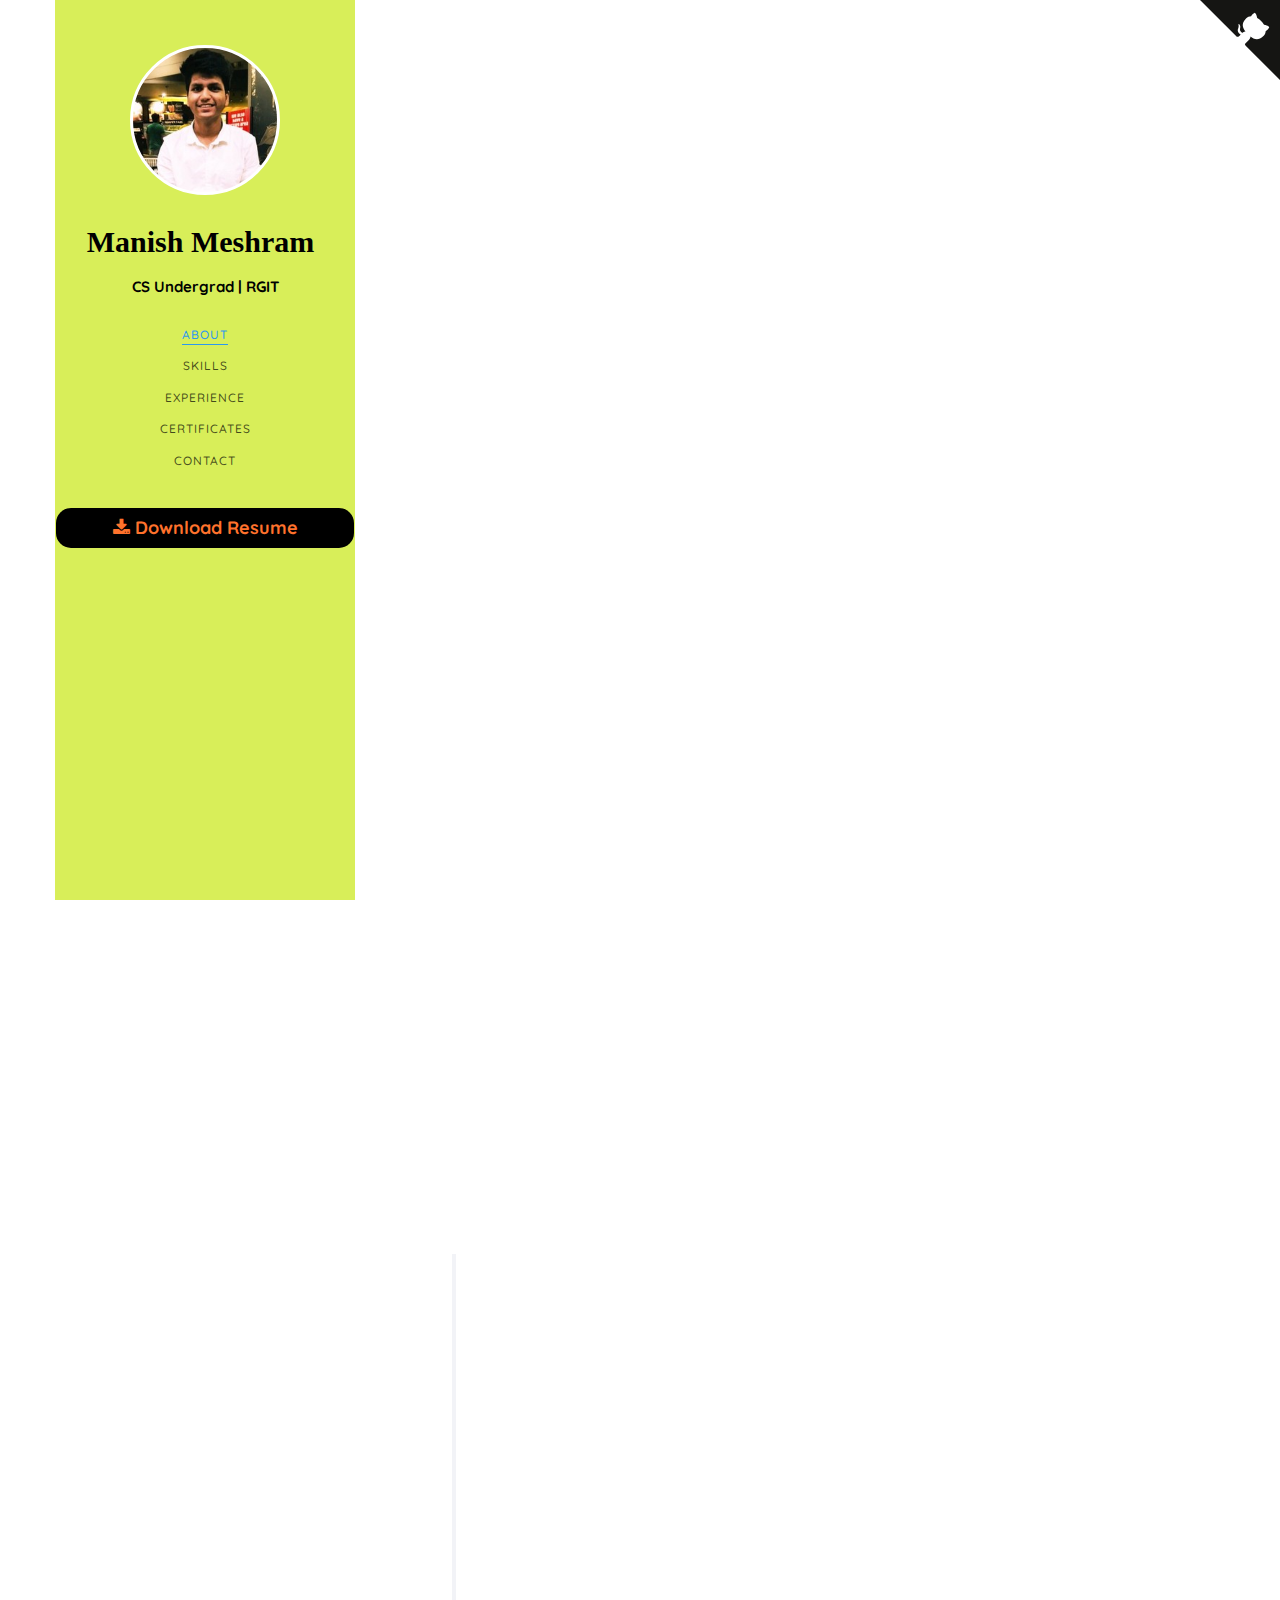
==== index.html @ 9965234c "Update index.html" ====
<!DOCTYPE HTML>
<html>	
	<head>       
	<meta charset="utf-8">
	<meta http-equiv="X-UA-Compatible" content="IE=edge">
	<title>Manish Meshram</title>
	<meta name="viewport" content="width=device-width, initial-scale=1">
	<meta name="description" content="Portfolio webpage of Manish Meshram" />
	<meta name="keywords" content="portfolio,website,personal website,github,projects,computer science and engineering" />
	<meta name="author" content="Manish Meshram" />
   
    <!--quora icon--> 
    <meta name="viewport" content="width=device-width, initial-scale=1">
    <link rel="stylesheet" href="https://cdnjs.cloudflare.com/ajax/libs/font-awesome/4.7.0/css/font-awesome.min.css">

	<!-- Place favicon.ico and apple-touch-icon.png in the root directory -->
	<link rel="shortcut icon" href="kisspng-wechat-avatar-icon-line-v-word-5a715fe8a66dc6.6173848315173795606817.png">
    <link rel="icon" type="image/png" href="logo.png">

	<link href="https://fonts.googleapis.com/css?family=Quicksand:300,400,500,700" rel="stylesheet">
	<link href="https://fonts.googleapis.com/css?family=Playfair+Display:400,400i,700" rel="stylesheet">
	
	<!-- Animate.css -->
	<link rel="stylesheet" href="css/animate.css">
	<!-- Icomoon Icon Fonts-->
	<link rel="stylesheet" href="css/icomoon.css">
	<!-- Bootstrap  -->
	<link rel="stylesheet" href="css/bootstrap.css">
	<!-- Flexslider  -->
	<link rel="stylesheet" href="css/flexslider.css">
	<!-- Flaticons  -->
	<link rel="stylesheet" href="fonts/flaticon/font/flaticon.css">
	<!-- Owl Carousel -->
	<link rel="stylesheet" href="css/owl.carousel.min.css">
	<link rel="stylesheet" href="css/owl.theme.default.min.css">
	<!-- Theme style  -->
	<link rel="stylesheet" href="css/style.css">
	<!-- Modernizr JS -->
	<script src="js/modernizr-2.6.2.min.js"></script>
        
	</head>
    
	<body>
	<div id="colorlib-page">
		<div class="container-wrap">
		  <a href="#" class="js-colorlib-nav-toggle colorlib-nav-toggle" data-toggle="collapse" data-target="#navbar" aria-expanded="false" aria-controls="navbar"><i></i></a> 
		  <aside id="colorlib-aside" role="complementary" class="border js-fullheight">
			<div class="text-center">
				<div class="author-img" style="background-image: url(images/manishmeshram.jpeg);"></div>
				<h1 id="colorlib-logo"><a href="https://manishmeshram.github.io">Manish Meshram</a></h1>
				<p><strong>CS Undergrad | RGIT</strong></p>
			</div>
			<nav id="colorlib-main-menu" role="navigation" class="navbar">
				<div id="navbar" class="collapse">
					<ul>
						<li><a href="#" data-nav-section="about">About</a></li>
						<li><a href="#" data-nav-section="skills">Skills</a></li>
						<li><a href="#" data-nav-section="experience">Experience</a></li>
						<li><a href="#" data-nav-section="">Certificates</a></li> 
						<li><a href="#" data-nav-section="contact">Contact</a></li><br>
					</ul>
				</div>
                <div class="colorlib-footer" id="rcorners2">
                <h3><strong><a href="/manishmeshram_CV.pdf"><i class="fa fa-download"></i> Download Resume</a></strong></h3>
                </div>
            </nav>
		</aside>
            
            <!--- Github ribbon ----------->
    <a href="https://github.com/manishmeshram51/manishmeshram51.github.io" class="github-corner" aria-label="View source on GitHub"><svg width="80" height="80" viewBox="0 0 250 250" style="fill:#151513; color:#fff; position: absolute; top: 0; border: 0; right: 0;" aria-hidden="true"><path d="M0,0 L115,115 L130,115 L142,142 L250,250 L250,0 Z"></path><path d="M128.3,109.0 C113.8,99.7 119.0,89.6 119.0,89.6 C122.0,82.7 120.5,78.6 120.5,78.6 C119.2,72.0 123.4,76.3 123.4,76.3 C127.3,80.9 125.5,87.3 125.5,87.3 C122.9,97.6 130.6,101.9 134.4,103.2" fill="currentColor" style="transform-origin: 130px 106px;" class="octo-arm"></path><path d="M115.0,115.0 C114.9,115.1 118.7,116.5 119.8,115.4 L133.7,101.6 C136.9,99.2 139.9,98.4 142.2,98.6 C133.8,88.0 127.5,74.4 143.8,58.0 C148.5,53.4 154.0,51.2 159.7,51.0 C160.3,49.4 163.2,43.6 171.4,40.1 C171.4,40.1 176.1,42.5 178.8,56.2 C183.1,58.6 187.2,61.8 190.9,65.4 C194.5,69.0 197.7,73.2 200.1,77.6 C213.8,80.2 216.3,84.9 216.3,84.9 C212.7,93.1 206.9,96.0 205.4,96.6 C205.1,102.4 203.0,107.8 198.3,112.5 C181.9,128.9 168.3,122.5 157.7,114.1 C157.9,116.9 156.7,120.9 152.7,124.9 L141.0,136.5 C139.8,137.7 141.6,141.9 141.8,141.8 Z" fill="currentColor" class="octo-body"></path></svg></a><style>.github-corner:hover .octo-arm{animation:octocat-wave 560ms ease-in-out}@keyframes octocat-wave{0%,100%{transform:rotate(0)}20%,60%{transform:rotate(-25deg)}40%,80%{transform:rotate(10deg)}}@media (max-width:500px){.github-corner:hover .octo-arm{animation:none}.github-corner .octo-arm{animation:octocat-wave 560ms ease-in-out}}</style>
            
            <!----- main page--------->
    <div id="colorlib-main">
        <section class="colorlib-about" data-section="about">
            <div class="colorlib-narrow-content">
				<div class="row">
				    <div class="col-md-12">
				        <div class="row row-bottom-padded-sm animate-box" data-animate-effect="fadeInLeft">
				            <div class="col-md-12">
								<div class="about-desc">
								    <h2>About Me</h2>
                                    <hr>
                                    <p>Hi, I am Manish Meshram, currently B.E Computer Engieering undergraduate student at <strong><a href="http://mctrgit.ac.in/">Rajiv Gandhi Institute of Technology, Versova</a></strong>.</p>
                                    <p>I'm a <a href="https://github.com/manishmeshram51"><strong>developer</strong></a>, geek and curious human. I have experience of delivering for interesting problems from startup and industry space.</p>
                                    <p>I love to listen music, and travel. I skate in my leisure.</p>
								</div>
				        </div>
                    </div>
				    <div class="row">
				        <div class="col-md-3 animate-box" data-animate-effect="fadeInRight">
				            <a href="#" target="_blank">
                                <div class="services color-1">
								    <span class="icon2"><i class="icon-data"></i></span>
								    <h3>Software Development</h3>
								</div>
				            </a>
                        </div>

				        <div class="col-md-3 animate-box" data-animate-effect="fadeInRight">
				            <a href="#" target="_blank">
                                <div class="services color-2">
								    <span class="icon2"><i class="fa fa-code"></i></span>
								    <h3>Web<br> Designing</h3>
								</div>
				            </a>
                        </div>
				      	
				      	<div class="col-md-3 animate-box" data-animate-effect="fadeInRight">
				            <a href="#" target="_blank">
                                <div class="services color-3">
								    <span class="icon2"><i class="icon-data"></i></span>
								    <h3>Database Management</h3>
								</div>
				            </a>
                        </div>
						
						<div class="col-md-3 animate-box" data-animate-effect="fadeInRight">
				            <a href="#" target="_blank">
                                <div class="services color-4">
								    <span class="icon2"><i class="icon-code"></i></span>
								    <h3>Python/Java<br>C/C++</h3>
								</div>
				            </a>
                        </div>

                        <div class="col-md-3 animate-box" data-animate-effect="fadeInRight">
				            <a href="#" target="_blank">
                                <div class="services color-1">
				                    <span class="icon2"><i class="icon-user"></i></span>
				                    <h3>Machine Learning</h3>
								</div>
				            </a>
                        </div>
                       
						<div class="col-md-3 animate-box" data-animate-effect="fadeInRight">
				            <a href="#" target="_blank">
                                <div class="services color-2">
								    <span class="icon2"><i class="fa fa-code"></i></span>
								    <h3>Django Framework</h3>
								</div>
				            </a>
                        </div>
				       
				    </div>
                </div>
            </div>
        </div>
    </section>
            
     <!-- Counter part
        <div id="colorlib-counter" class="colorlib-counters" style="background-image: url(images/cover_bg_1.jpg);" data-stellar-background-ratio="0.5">
				<div class="overlay"></div>
				<div class="colorlib-narrow-content">
					<div class="row">
					</div>
					<div class="row">
						<div class="col-md-3 text-center animate-box">
							<span class="colorlib-counter js-counter" data-from="0" data-to="22" data-speed="5000" data-refresh-interval="50"></span>
							<span class="colorlib-counter-label">Courses</span>
						</div>
						<div class="col-md-3 text-center animate-box">
							<span class="colorlib-counter js-counter" data-from="0" data-to="14" data-speed="5000" data-refresh-interval="50"></span>
							<span class="colorlib-counter-label">Projects and Apps</span>
						</div>
						<div class="col-md-3 text-center animate-box">
							<span class="colorlib-counter js-counter" data-from="0" data-to="3" data-speed="5000" data-refresh-interval="50"></span>
							<span class="colorlib-counter-label">Published Articles</span>
						</div>
						<div class="col-md-3 text-center animate-box">
							<span class="colorlib-counter js-counter" data-from="0" data-to="75" data-speed="5000" data-refresh-interval="10"></span>
							<span class="colorlib-counter-label">Percentile Internationally</span>
						</div>
					</div>
				</div>
			</div> --> 
            
    <section class="colorlib-skills" data-section="skills">
        <div class="colorlib-narrow-content">
            <div class="row">
				<div class="col-md-6 col-md-offset-3 col-md-pull-3 animate-box" data-animate-effect="fadeInLeft">
						<!--	<span class="heading-meta">My Specialty</span> -->
				    <h2>Skills</h2>
                    <hr>
				</div>
            </div>
            <div class="row">
				<div class="col-md-6 animate-box" data-animate-effect="fadeInLeft">
				    <div class="progress-wrap">
				        <h3>Python</h3>
				        <div class="progress">
				            <div class="progress-bar color-1" role="progressbar" aria-valuenow="85"
								  	aria-valuemin="0" aria-valuemax="100" style="width:75%">
								<span>85%</span>
				            </div>
                        </div>
				    </div>
				</div>
				<div class="col-md-6 animate-box" data-animate-effect="fadeInRight">
				    <div class="progress-wrap">
				        <h3>Django</h3>
				        <div class="progress">
				            <div class="progress-bar color-2" role="progressbar" aria-valuenow="70"
                                 aria-valuemin="0" aria-valuemax="100" style="width:70%">
				                <span>70%</span>
				            </div>
				        </div>
				    </div>
				</div>
				<div class="col-md-6 animate-box" data-animate-effect="fadeInLeft">
				    <div class="progress-wrap">
				        <h3>HTML/CSS/JavaScript</h3>
				        <div class="progress">
				            <div class="progress-bar color-3" role="progressbar" aria-valuenow="80"
								  	aria-valuemin="0" aria-valuemax="100" style="width:85%">
				                <span>80%</span>
				            </div>
				        </div>
				    </div>
				</div>
				
				<div class="col-md-6 animate-box" data-animate-effect="fadeInLeft">
				    <div class="progress-wrap">
				        <h3>Java/c++</h3>
				            <div class="progress">
								<div class="progress-bar color-5" role="progressbar" aria-valuenow="60"
								  	aria-valuemin="0" aria-valuemax="100" style="width:60%">
								    <span>60%</span>
								</div>
				            </div>
				    </div>
				</div>
		    
				<div class="col-md-6 animate-box" data-animate-effect="fadeInRight">
				    <div class="progress-wrap">
				        <h3>MySQL</h3>
				        <div class="progress">
				            <div class="progress-bar color-6" role="progressbar" aria-valuenow="89"
								  	aria-valuemin="0" aria-valuemax="100" style="width:60%">
								<span>89%</span>
				            </div>
				        </div>
				    </div>
				</div>
            	
                <div class="col-md-6 animate-box" data-animate-effect="fadeInRight">
				    <div class="progress-wrap">
				        <h3>OpenCV</h3>
				        <div class="progress">
				            <div class="progress-bar color-1" role="progressbar" aria-valuenow="30"
								  	aria-valuemin="0" aria-valuemax="100" style="width:50%">
								    <span>30%</span>
				            </div>
				        </div>
				    </div>
				</div>




            </div>
        </div>
    </section>

    <section class="colorlib-experience" data-section="experience">
        <div class="colorlib-narrow-content">
            <div class="row">
				<div class="col-md-6 col-md-offset-3 col-md-pull-3 animate-box" data-animate-effect="fadeInLeft">
				    <h2>Work Experience</h2>
                    <hr>
				</div>
            </div>
            <div class="row">
				<div class="col-md-12">
				    <div class="timeline-centered">
					   <article class="timeline-entry animate-box" data-animate-effect="fadeInRight">
					       <div class="timeline-entry-inner">
                                <div class="timeline-icon color-1">
					               <i class="icon-pen2"></i>
					           </div>
                                <div class="timeline-label">
					               <h2><a href="#">AllinOne Cyberteam</a> <span>Web Development Intern</span></h2>
					               <p>Developed a website using HTML, CSS, JS, PHP.</p>
					           </div>
					       </div>
					   		

					   		 <div class="timeline-entry-inner">
                                <div class="timeline-icon color-3">
					               <i class="icon-pen2"></i>
					           </div>
                                <div class="timeline-label">
					               <h2><a href="#">The Sparks Foundation</a> <span>Technical Intern</span></h2>
					               <p>Integrated payment gateway in django.</p>
					           </div>
					       </div>

					       <div class="timeline-entry-inner">
                               <div class="timeline-icon color-2">
					               <i class="icon-pen2"></i>
					           </div>
                               <div class="timeline-label">
					               <h2><a href="#">VR Entertainment</a> <span>Campus Ambassador</span></h2>
					               <p>Contributor and promoted the events organized by the VR Entertainment.</p>
					           </div>
					       </div>
                          
					   </article>
                        <article class="timeline-entry begin animate-box" data-animate-effect="fadeInBottom">
					       <div class="timeline-entry-inner">
					           <div class="timeline-icon color-none">
					           </div>
					           </div>
					   </article> 
				    </div>
				</div>
            </div>
        </div>
    </section>
    <section class="colorlib-contact" data-section="contact">
        <div class="colorlib-narrow-content">
            <div class="row">
                <div class="col-md-12">
				    <div class="row row-bottom-padded-sm animate-box" data-animate-effect="fadeInLeft">
				        <h2>Contact</h2>
                        <hr>
                        <p>If you would like to get in touch with me, be it for exploring a technology, a business, or to just say hi, feel free to send me an email at <strong>manishmeshram51@gmail.com</strong></p>
                        <p>I express myself through writing on Quora. Visit <a href="https://www.quora.com/profile/Manish-Meshram-13?ch=3&share=2cdacc17&srid=uafw4"><strong>Manish Meshram-Quora</strong></a> for reading about my awesome experience, tips, tricks, tutorials and lot more.</p>
				    </div>
				</div>
            </div>
        </div>
    </section>
    <footer>
        <div class="wrapper">
            <div class="row row-bottom-padded-sm animate-box" data-animate-effect="fadeInLeft">
                <h1>WANT MORE OF ME?</h1>
                <p><a href="https://twitter.com/manishmeshram51"><i class="icon-twitter2"></i></a>
					<a href="https://github.com/manishmeshram51"><i class="icon-github"></i></a>
					<a href="https://www.instagram.com/manishmeshram51/"><i class="icon-instagram"></i></a>
					<a href="https://www.linkedin.com/in/manishmeshram51/"><i class="icon-linkedin2"></i></a>
                <p><strong>Thanks for Visiting.</strong></p>
                    <!--
                    <div align=center><a href='https://www.counter12.com'><strong style="color: green">Site Visited: </strong><img src='https://www.counter12.com/img-w4C4CW3dADB69D3Y-9.gif' border='0' alt='web counter free'></a><script type='text/javascript' src='https://www.counter12.com/ad.js?id=w4C4CW3dADB69D3Y'></script></div>
                	-->
            </div>
        </div>
    </footer>

</div><!-- end:colorlib-main -->
</div><!-- end:container-wrap -->
</div><!-- end:colorlib-page -->
     
	<!-- jQuery -->
	<script src="js/jquery.min.js"></script>
	<!-- jQuery Easing -->
	<script src="js/jquery.easing.1.3.js"></script>
	<!-- Bootstrap -->
	<script src="js/bootstrap.min.js"></script>
	<!-- Waypoints -->
	<script src="js/jquery.waypoints.min.js"></script>
	<!-- Flexslider -->
	<script src="js/jquery.flexslider-min.js"></script>
	<!-- Owl carousel -->
	<script src="js/owl.carousel.min.js"></script>
	<!-- Counters -->
	<script src="js/jquery.countTo.js"></script>
	
	
	<!-- MAIN JS -->
	<script src="js/main.js"></script>

	</body>
</html>
---- css/icomoon.css ----
@font-face {
  font-family: 'icomoon';
  src:  url('fonts/icomoon.eot?6py85u');
  src:  url('fonts/icomoon.eot?6py85u#iefix') format('embedded-opentype'),
    url('fonts/icomoon.ttf?6py85u') format('truetype'),
    url('fonts/icomoon.woff?6py85u') format('woff'),
    url('fonts/icomoon.svg?6py85u#icomoon') format('svg');
  font-weight: normal;
  font-style: normal;
}

[class^="icon-"], [class*=" icon-"] {
  /* use !important to prevent issues with browser extensions that change fonts */
  font-family: 'icomoon' !important;
  speak: none;
  font-style: normal;
  font-weight: normal;
  font-variant: normal;
  text-transform: none;
  line-height: 1;

  /* Better Font Rendering =========== */
  -webkit-font-smoothing: antialiased;
  -moz-osx-font-smoothing: grayscale;
}

.icon-times:before {
  content: "\e930";
}
.icon-tick:before {
  content: "\e931";
}
.icon-plus:before {
  content: "\e932";
}
.icon-minus:before {
  content: "\e933";
}
.icon-equals:before {
  content: "\e934";
}
.icon-divide:before {
  content: "\e935";
}
.icon-chevron-right:before {
  content: "\e936";
}
.icon-chevron-left:before {
  content: "\e937";
}
.icon-arrow-right-thick:before {
  content: "\e938";
}
.icon-arrow-left-thick:before {
  content: "\e939";
}
.icon-th-small:before {
  content: "\e93a";
}
.icon-th-menu:before {
  content: "\e93b";
}
.icon-th-list:before {
  content: "\e93c";
}
.icon-th-large:before {
  content: "\e93d";
}
.icon-home:before {
  content: "\e93e";
}
.icon-arrow-forward:before {
  content: "\e93f";
}
.icon-arrow-back:before {
  content: "\e940";
}
.icon-rss:before {
  content: "\e941";
}
.icon-location:before {
  content: "\e942";
}
.icon-link:before {
  content: "\e943";
}
.icon-image:before {
  content: "\e944";
}
.icon-arrow-up-thick:before {
  content: "\e945";
}
.icon-arrow-down-thick:before {
  content: "\e946";
}
.icon-starburst:before {
  content: "\e947";
}
.icon-starburst-outline:before {
  content: "\e948";
}
.icon-star3:before {
  content: "\e949";
}
.icon-flow-children:before {
  content: "\e94a";
}
.icon-export:before {
  content: "\e94b";
}
.icon-delete2:before {
  content: "\e94c";
}
.icon-delete-outline:before {
  content: "\e94d";
}
.icon-cloud-storage:before {
  content: "\e94e";
}
.icon-wi-fi:before {
  content: "\e94f";
}
.icon-heart:before {
  content: "\e950";
}
.icon-flash:before {
  content: "\e951";
}
.icon-cancel:before {
  content: "\e952";
}
.icon-backspace:before {
  content: "\e953";
}
.icon-attachment:before {
  content: "\e954";
}
.icon-arrow-move:before {
  content: "\e955";
}
.icon-warning:before {
  content: "\e956";
}
.icon-user:before {
  content: "\e957";
}
.icon-radar:before {
  content: "\e958";
}
.icon-lock-open:before {
  content: "\e959";
}
.icon-lock-closed:before {
  content: "\e95a";
}
.icon-location-arrow:before {
  content: "\e95b";
}
.icon-info:before {
  content: "\e95c";
}
.icon-user-delete:before {
  content: "\e95d";
}
.icon-user-add:before {
  content: "\e95e";
}
.icon-media-pause:before {
  content: "\e95f";
}
.icon-group:before {
  content: "\e960";
}
.icon-chart-pie:before {
  content: "\e961";
}
.icon-chart-line:before {
  content: "\e962";
}
.icon-chart-bar:before {
  content: "\e963";
}
.icon-chart-area:before {
  content: "\e964";
}
.icon-video:before {
  content: "\e965";
}
.icon-point-of-interest:before {
  content: "\e966";
}
.icon-infinity:before {
  content: "\e967";
}
.icon-globe:before {
  content: "\e968";
}
.icon-eye:before {
  content: "\e969";
}
.icon-cog:before {
  content: "\e96a";
}
.icon-camera:before {
  content: "\e96b";
}
.icon-upload:before {
  content: "\e96c";
}
.icon-scissors:before {
  content: "\e96d";
}
.icon-refresh:before {
  content: "\e96e";
}
.icon-pin:before {
  content: "\e96f";
}
.icon-key:before {
  content: "\e970";
}
.icon-info-large:before {
  content: "\e971";
}
.icon-eject:before {
  content: "\e972";
}
.icon-download:before {
  content: "\e973";
}
.icon-zoom:before {
  content: "\e974";
}
.icon-zoom-out:before {
  content: "\e975";
}
.icon-zoom-in:before {
  content: "\e976";
}
.icon-sort-numerically:before {
  content: "\e977";
}
.icon-sort-alphabetically:before {
  content: "\e978";
}
.icon-input-checked:before {
  content: "\e979";
}
.icon-calender:before {
  content: "\e97a";
}
.icon-world2:before {
  content: "\e97b";
}
.icon-notes:before {
  content: "\e97c";
}
.icon-code:before {
  content: "\e97d";
}
.icon-arrow-sync:before {
  content: "\e97e";
}
.icon-arrow-shuffle:before {
  content: "\e97f";
}
.icon-arrow-repeat:before {
  content: "\e980";
}
.icon-arrow-minimise:before {
  content: "\e981";
}
.icon-arrow-maximise:before {
  content: "\e982";
}
.icon-arrow-loop:before {
  content: "\e983";
}
.icon-anchor:before {
  content: "\e984";
}
.icon-spanner:before {
  content: "\e985";
}
.icon-puzzle:before {
  content: "\e986";
}
.icon-power:before {
  content: "\e987";
}
.icon-plane:before {
  content: "\e988";
}
.icon-pi:before {
  content: "\e989";
}
.icon-phone:before {
  content: "\e98a";
}
.icon-microphone2:before {
  content: "\e98b";
}
.icon-media-rewind:before {
  content: "\e98c";
}
.icon-flag:before {
  content: "\e98d";
}
.icon-adjust-brightness:before {
  content: "\e98e";
}
.icon-waves:before {
  content: "\e98f";
}
.icon-social-twitter:before {
  content: "\e990";
}
.icon-social-facebook:before {
  content: "\e991";
}
.icon-social-dribbble:before {
  content: "\e992";
}
.icon-media-stop:before {
  content: "\e993";
}
.icon-media-record:before {
  content: "\e994";
}
.icon-media-play:before {
  content: "\e995";
}
.icon-media-fast-forward:before {
  content: "\e996";
}
.icon-media-eject:before {
  content: "\e997";
}
.icon-social-vimeo:before {
  content: "\e998";
}
.icon-social-tumbler:before {
  content: "\e999";
}
.icon-social-skype:before {
  content: "\e99a";
}
.icon-social-pinterest:before {
  content: "\e99b";
}
.icon-social-linkedin:before {
  content: "\e99c";
}
.icon-social-last-fm:before {
  content: "\e99d";
}
.icon-social-github:before {
  content: "\e99e";
}
.icon-social-flickr:before {
  content: "\e99f";
}
.icon-at:before {
  content: "\e9a0";
}
.icon-times-outline:before {
  content: "\e9a1";
}
.icon-plus-outline:before {
  content: "\e9a2";
}
.icon-minus-outline:before {
  content: "\e9a3";
}
.icon-tick-outline:before {
  content: "\e9a4";
}
.icon-th-large-outline:before {
  content: "\e9a5";
}
.icon-equals-outline:before {
  content: "\e9a6";
}
.icon-divide-outline:before {
  content: "\e9a7";
}
.icon-chevron-right-outline:before {
  content: "\e9a8";
}
.icon-chevron-left-outline:before {
  content: "\e9a9";
}
.icon-arrow-right-outline:before {
  content: "\e9aa";
}
.icon-arrow-left-outline:before {
  content: "\e9ab";
}
.icon-th-small-outline:before {
  content: "\e9ac";
}
.icon-th-menu-outline:before {
  content: "\e9ad";
}
.icon-th-list-outline:before {
  content: "\e9ae";
}
.icon-news2:before {
  content: "\e9b1";
}
.icon-home-outline:before {
  content: "\e9b2";
}
.icon-arrow-up-outline:before {
  content: "\e9b3";
}
.icon-arrow-forward-outline:before {
  content: "\e9b4";
}
.icon-arrow-down-outline:before {
  content: "\e9b5";
}
.icon-arrow-back-outline:before {
  content: "\e9b6";
}
.icon-trash3:before {
  content: "\e9b7";
}
.icon-rss-outline:before {
  content: "\e9b8";
}
.icon-message:before {
  content: "\e9b9";
}
.icon-location-outline:before {
  content: "\e9ba";
}
.icon-link-outline:before {
  content: "\e9bb";
}
.icon-image-outline:before {
  content: "\e9bc";
}
.icon-export-outline:before {
  content: "\e9bd";
}
.icon-cross:before {
  content: "\e9be";
}
.icon-wi-fi-outline:before {
  content: "\e9bf";
}
.icon-star-outline:before {
  content: "\e9c0";
}
.icon-media-pause-outline:before {
  content: "\e9c1";
}
.icon-mail:before {
  content: "\e9c2";
}
.icon-heart-outline:before {
  content: "\e9c3";
}
.icon-flash-outline:before {
  content: "\e9c4";
}
.icon-cancel-outline:before {
  content: "\e9c5";
}
.icon-beaker:before {
  content: "\e9c6";
}
.icon-arrow-move-outline:before {
  content: "\e9c7";
}
.icon-watch2:before {
  content: "\e9c8";
}
.icon-warning-outline:before {
  content: "\e9c9";
}
.icon-time:before {
  content: "\e9ca";
}
.icon-radar-outline:before {
  content: "\e9cb";
}
.icon-lock-open-outline:before {
  content: "\e9cc";
}
.icon-location-arrow-outline:before {
  content: "\e9cd";
}
.icon-info-outline:before {
  content: "\e9ce";
}
.icon-backspace-outline:before {
  content: "\e9cf";
}
.icon-attachment-outline:before {
  content: "\e9d0";
}
.icon-user-outline:before {
  content: "\e9d1";
}
.icon-user-delete-outline:before {
  content: "\e9d2";
}
.icon-user-add-outline:before {
  content: "\e9d3";
}
.icon-lock-closed-outline:before {
  content: "\e9d4";
}
.icon-group-outline:before {
  content: "\e9d5";
}
.icon-chart-pie-outline:before {
  content: "\e9d6";
}
.icon-chart-line-outline:before {
  content: "\e9d7";
}
.icon-chart-bar-outline:before {
  content: "\e9d8";
}
.icon-chart-area-outline:before {
  content: "\e9d9";
}
.icon-video-outline:before {
  content: "\e9da";
}
.icon-point-of-interest-outline:before {
  content: "\e9db";
}
.icon-map:before {
  content: "\e9dc";
}
.icon-key-outline:before {
  content: "\e9dd";
}
.icon-infinity-outline:before {
  content: "\e9de";
}
.icon-globe-outline:before {
  content: "\e9df";
}
.icon-eye-outline:before {
  content: "\e9e0";
}
.icon-cog-outline:before {
  content: "\e9e1";
}
.icon-camera-outline:before {
  content: "\e9e2";
}
.icon-upload-outline:before {
  content: "\e9e3";
}
.icon-support:before {
  content: "\e9e4";
}
.icon-scissors-outline:before {
  content: "\e9e5";
}
.icon-refresh-outline:before {
  content: "\e9e6";
}
.icon-info-large-outline:before {
  content: "\e9e7";
}
.icon-eject-outline:before {
  content: "\e9e8";
}
.icon-download-outline:before {
  content: "\e9e9";
}
.icon-battery-mid:before {
  content: "\e9ea";
}
.icon-battery-low:before {
  content: "\e9eb";
}
.icon-battery-high:before {
  content: "\e9ec";
}
.icon-zoom-outline:before {
  content: "\e9ed";
}
.icon-zoom-out-outline:before {
  content: "\e9ee";
}
.icon-zoom-in-outline:before {
  content: "\e9ef";
}
.icon-tag3:before {
  content: "\e9f0";
}
.icon-tabs-outline:before {
  content: "\e9f1";
}
.icon-pin-outline:before {
  content: "\e9f2";
}
.icon-message-typing:before {
  content: "\e9f3";
}
.icon-directions:before {
  content: "\e9f4";
}
.icon-battery-full:before {
  content: "\e9f5";
}
.icon-battery-charge:before {
  content: "\e9f6";
}
.icon-pipette:before {
  content: "\e9f7";
}
.icon-pencil:before {
  content: "\e9f8";
}
.icon-folder:before {
  content: "\e9f9";
}
.icon-folder-delete:before {
  content: "\e9fa";
}
.icon-folder-add:before {
  content: "\e9fb";
}
.icon-edit:before {
  content: "\e9fc";
}
.icon-document:before {
  content: "\e9fd";
}
.icon-document-delete:before {
  content: "\e9fe";
}
.icon-document-add:before {
  content: "\e9ff";
}
.icon-brush:before {
  content: "\ea00";
}
.icon-thumbs-up:before {
  content: "\ea01";
}
.icon-thumbs-down:before {
  content: "\ea02";
}
.icon-pen:before {
  content: "\ea03";
}
.icon-sort-numerically-outline:before {
  content: "\ea04";
}
.icon-sort-alphabetically-outline:before {
  content: "\ea05";
}
.icon-social-last-fm-circular:before {
  content: "\ea06";
}
.icon-social-github-circular:before {
  content: "\ea07";
}
.icon-compass:before {
  content: "\ea08";
}
.icon-bookmark:before {
  content: "\ea09";
}
.icon-input-checked-outline:before {
  content: "\ea0a";
}
.icon-code-outline:before {
  content: "\ea0b";
}
.icon-calender-outline:before {
  content: "\ea0c";
}
.icon-business-card:before {
  content: "\ea0d";
}
.icon-arrow-up:before {
  content: "\ea0e";
}
.icon-arrow-sync-outline:before {
  content: "\ea0f";
}
.icon-arrow-right:before {
  content: "\ea10";
}
.icon-arrow-repeat-outline:before {
  content: "\ea11";
}
.icon-arrow-loop-outline:before {
  content: "\ea12";
}
.icon-arrow-left:before {
  content: "\ea13";
}
.icon-flow-switch:before {
  content: "\ea14";
}
.icon-flow-parallel:before {
  content: "\ea15";
}
.icon-flow-merge:before {
  content: "\ea16";
}
.icon-document-text:before {
  content: "\ea17";
}
.icon-clipboard:before {
  content: "\ea18";
}
.icon-calculator:before {
  content: "\ea19";
}
.icon-arrow-minimise-outline:before {
  content: "\ea1a";
}
.icon-arrow-maximise-outline:before {
  content: "\ea1b";
}
.icon-arrow-down:before {
  content: "\ea1c";
}
.icon-gift:before {
  content: "\ea1d";
}
.icon-film:before {
  content: "\ea1e";
}
.icon-database:before {
  content: "\ea1f";
}
.icon-bell:before {
  content: "\ea20";
}
.icon-anchor-outline:before {
  content: "\ea21";
}
.icon-adjust-contrast:before {
  content: "\ea22";
}
.icon-world-outline:before {
  content: "\ea23";
}
.icon-shopping-bag:before {
  content: "\ea24";
}
.icon-power-outline:before {
  content: "\ea25";
}
.icon-notes-outline:before {
  content: "\ea26";
}
.icon-device-tablet:before {
  content: "\ea27";
}
.icon-device-phone:before {
  content: "\ea28";
}
.icon-device-laptop:before {
  content: "\ea29";
}
.icon-device-desktop:before {
  content: "\ea2a";
}
.icon-briefcase:before {
  content: "\ea2b";
}
.icon-stopwatch:before {
  content: "\ea2c";
}
.icon-spanner-outline:before {
  content: "\ea2d";
}
.icon-puzzle-outline:before {
  content: "\ea2e";
}
.icon-printer:before {
  content: "\ea2f";
}
.icon-pi-outline:before {
  content: "\ea30";
}
.icon-lightbulb:before {
  content: "\ea31";
}
.icon-flag-outline:before {
  content: "\ea32";
}
.icon-contacts:before {
  content: "\ea33";
}
.icon-archive2:before {
  content: "\ea34";
}
.icon-weather-stormy:before {
  content: "\ea35";
}
.icon-weather-shower:before {
  content: "\ea36";
}
.icon-weather-partly-sunny:before {
  content: "\ea37";
}
.icon-weather-downpour:before {
  content: "\ea38";
}
.icon-weather-cloudy:before {
  content: "\ea39";
}
.icon-plane-outline:before {
  content: "\ea3a";
}
.icon-phone-outline:before {
  content: "\ea3b";
}
.icon-microphone-outline:before {
  content: "\ea3c";
}
.icon-weather-windy:before {
  content: "\ea3d";
}
.icon-weather-windy-cloudy:before {
  content: "\ea3e";
}
.icon-weather-sunny:before {
  content: "\ea3f";
}
.icon-weather-snow:before {
  content: "\ea40";
}
.icon-weather-night:before {
  content: "\ea41";
}
.icon-media-stop-outline:before {
  content: "\ea42";
}
.icon-media-rewind-outline:before {
  content: "\ea43";
}
.icon-media-record-outline:before {
  content: "\ea44";
}
.icon-media-play-outline:before {
  content: "\ea45";
}
.icon-media-fast-forward-outline:before {
  content: "\ea46";
}
.icon-media-eject-outline:before {
  content: "\ea47";
}
.icon-wine:before {
  content: "\ea48";
}
.icon-waves-outline:before {
  content: "\ea49";
}
.icon-ticket:before {
  content: "\ea4a";
}
.icon-tags:before {
  content: "\ea4b";
}
.icon-plug:before {
  content: "\ea4c";
}
.icon-headphones:before {
  content: "\ea4d";
}
.icon-credit-card:before {
  content: "\ea4e";
}
.icon-coffee:before {
  content: "\ea4f";
}
.icon-book:before {
  content: "\ea50";
}
.icon-beer:before {
  content: "\ea51";
}
.icon-volume2:before {
  content: "\ea52";
}
.icon-volume-up:before {
  content: "\ea53";
}
.icon-volume-mute:before {
  content: "\ea54";
}
.icon-volume-down:before {
  content: "\ea55";
}
.icon-social-vimeo-circular:before {
  content: "\ea56";
}
.icon-social-twitter-circular:before {
  content: "\ea57";
}
.icon-social-pinterest-circular:before {
  content: "\ea58";
}
.icon-social-linkedin-circular:before {
  content: "\ea59";
}
.icon-social-facebook-circular:before {
  content: "\ea5a";
}
.icon-social-dribbble-circular:before {
  content: "\ea5b";
}
.icon-tree:before {
  content: "\ea5c";
}
.icon-thermometer2:before {
  content: "\ea5d";
}
.icon-social-tumbler-circular:before {
  content: "\ea5e";
}
.icon-social-skype-outline:before {
  content: "\ea5f";
}
.icon-social-flickr-circular:before {
  content: "\ea60";
}
.icon-social-at-circular:before {
  content: "\ea61";
}
.icon-shopping-cart:before {
  content: "\ea62";
}
.icon-messages:before {
  content: "\ea63";
}
.icon-leaf:before {
  content: "\ea64";
}
.icon-feather:before {
  content: "\ea65";
}
.icon-eye2:before {
  content: "\e064";
}
.icon-paper-clip:before {
  content: "\e065";
}
.icon-mail5:before {
  content: "\e066";
}
.icon-toggle:before {
  content: "\e067";
}
.icon-layout:before {
  content: "\e068";
}
.icon-link2:before {
  content: "\e069";
}
.icon-bell2:before {
  content: "\e06a";
}
.icon-lock3:before {
  content: "\e06b";
}
.icon-unlock:before {
  content: "\e06c";
}
.icon-ribbon2:before {
  content: "\e06d";
}
.icon-image2:before {
  content: "\e06e";
}
.icon-signal:before {
  content: "\e06f";
}
.icon-target3:before {
  content: "\e070";
}
.icon-clipboard3:before {
  content: "\e071";
}
.icon-clock3:before {
  content: "\e072";
}
.icon-watch:before {
  content: "\e073";
}
.icon-air-play:before {
  content: "\e074";
}
.icon-camera3:before {
  content: "\e075";
}
.icon-video2:before {
  content: "\e076";
}
.icon-disc:before {
  content: "\e077";
}
.icon-printer3:before {
  content: "\e078";
}
.icon-monitor:before {
  content: "\e079";
}
.icon-server:before {
  content: "\e07a";
}
.icon-cog2:before {
  content: "\e07b";
}
.icon-heart3:before {
  content: "\e07c";
}
.icon-paragraph:before {
  content: "\e07d";
}
.icon-align-justify:before {
  content: "\e07e";
}
.icon-align-left:before {
  content: "\e07f";
}
.icon-align-center:before {
  content: "\e080";
}
.icon-align-right:before {
  content: "\e081";
}
.icon-book2:before {
  content: "\e082";
}
.icon-layers2:before {
  content: "\e083";
}
.icon-stack2:before {
  content: "\e084";
}
.icon-stack-2:before {
  content: "\e085";
}
.icon-paper:before {
  content: "\e086";
}
.icon-paper-stack:before {
  content: "\e087";
}
.icon-search3:before {
  content: "\e088";
}
.icon-zoom-in2:before {
  content: "\e089";
}
.icon-zoom-out2:before {
  content: "\e08a";
}
.icon-reply2:before {
  content: "\e08b";
}
.icon-circle-plus:before {
  content: "\e08c";
}
.icon-circle-minus:before {
  content: "\e08d";
}
.icon-circle-check:before {
  content: "\e08e";
}
.icon-circle-cross:before {
  content: "\e08f";
}
.icon-square-plus:before {
  content: "\e090";
}
.icon-square-minus:before {
  content: "\e091";
}
.icon-square-check:before {
  content: "\e092";
}
.icon-square-cross:before {
  content: "\e093";
}
.icon-microphone:before {
  content: "\e094";
}
.icon-record:before {
  content: "\e095";
}
.icon-skip-back:before {
  content: "\e096";
}
.icon-rewind:before {
  content: "\e097";
}
.icon-play4:before {
  content: "\e098";
}
.icon-pause3:before {
  content: "\e099";
}
.icon-stop3:before {
  content: "\e09a";
}
.icon-fast-forward:before {
  content: "\e09b";
}
.icon-skip-forward:before {
  content: "\e09c";
}
.icon-shuffle2:before {
  content: "\e09d";
}
.icon-repeat:before {
  content: "\e09e";
}
.icon-folder2:before {
  content: "\e09f";
}
.icon-umbrella:before {
  content: "\e0a0";
}
.icon-moon:before {
  content: "\e0a1";
}
.icon-thermometer:before {
  content: "\e0a2";
}
.icon-drop:before {
  content: "\e0a3";
}
.icon-sun2:before {
  content: "\e0a4";
}
.icon-cloud3:before {
  content: "\e0a5";
}
.icon-cloud-upload2:before {
  content: "\e0a6";
}
.icon-cloud-download2:before {
  content: "\e0a7";
}
.icon-upload4:before {
  content: "\e0a8";
}
.icon-download4:before {
  content: "\e0a9";
}
.icon-location3:before {
  content: "\e0aa";
}
.icon-location-2:before {
  content: "\e0ab";
}
.icon-map3:before {
  content: "\e0ac";
}
.icon-battery:before {
  content: "\e0ad";
}
.icon-head:before {
  content: "\e0ae";
}
.icon-briefcase3:before {
  content: "\e0af";
}
.icon-speech-bubble:before {
  content: "\e0b0";
}
.icon-anchor2:before {
  content: "\e0b1";
}
.icon-globe2:before {
  content: "\e0b2";
}
.icon-box:before {
  content: "\e0b3";
}
.icon-reload:before {
  content: "\e0b4";
}
.icon-share3:before {
  content: "\e0b5";
}
.icon-marquee:before {
  content: "\e0b6";
}
.icon-marquee-plus:before {
  content: "\e0b7";
}
.icon-marquee-minus:before {
  content: "\e0b8";
}
.icon-tag:before {
  content: "\e0b9";
}
.icon-power2:before {
  content: "\e0ba";
}
.icon-command2:before {
  content: "\e0bb";
}
.icon-alt:before {
  content: "\e0bc";
}
.icon-esc:before {
  content: "\e0bd";
}
.icon-bar-graph:before {
  content: "\e0be";
}
.icon-bar-graph-2:before {
  content: "\e0bf";
}
.icon-pie-graph:before {
  content: "\e0c0";
}
.icon-star:before {
  content: "\e0c1";
}
.icon-arrow-left3:before {
  content: "\e0c2";
}
.icon-arrow-right3:before {
  content: "\e0c3";
}
.icon-arrow-up3:before {
  content: "\e0c4";
}
.icon-arrow-down3:before {
  content: "\e0c5";
}
.icon-volume:before {
  content: "\e0c6";
}
.icon-mute:before {
  content: "\e0c7";
}
.icon-content-right:before {
  content: "\e100";
}
.icon-content-left:before {
  content: "\e101";
}
.icon-grid2:before {
  content: "\e102";
}
.icon-grid-2:before {
  content: "\e103";
}
.icon-columns:before {
  content: "\e104";
}
.icon-loader:before {
  content: "\e105";
}
.icon-bag:before {
  content: "\e106";
}
.icon-ban:before {
  content: "\e107";
}
.icon-flag3:before {
  content: "\e108";
}
.icon-trash:before {
  content: "\e109";
}
.icon-expand2:before {
  content: "\e110";
}
.icon-contract:before {
  content: "\e111";
}
.icon-maximize:before {
  content: "\e112";
}
.icon-minimize:before {
  content: "\e113";
}
.icon-plus2:before {
  content: "\e114";
}
.icon-minus2:before {
  content: "\e115";
}
.icon-check:before {
  content: "\e116";
}
.icon-cross2:before {
  content: "\e117";
}
.icon-move:before {
  content: "\e118";
}
.icon-delete:before {
  content: "\e119";
}
.icon-menu5:before {
  content: "\e120";
}
.icon-archive:before {
  content: "\e121";
}
.icon-inbox:before {
  content: "\e122";
}
.icon-outbox:before {
  content: "\e123";
}
.icon-file:before {
  content: "\e124";
}
.icon-file-add:before {
  content: "\e125";
}
.icon-file-subtract:before {
  content: "\e126";
}
.icon-help:before {
  content: "\e127";
}
.icon-open:before {
  content: "\e128";
}
.icon-ellipsis:before {
  content: "\e129";
}
.icon-heart4:before {
  content: "\e900";
}
.icon-cloud4:before {
  content: "\e901";
}
.icon-star2:before {
  content: "\e902";
}
.icon-tv2:before {
  content: "\e903";
}
.icon-sound:before {
  content: "\e904";
}
.icon-video3:before {
  content: "\e905";
}
.icon-trash2:before {
  content: "\e906";
}
.icon-user2:before {
  content: "\e907";
}
.icon-key3:before {
  content: "\e908";
}
.icon-search4:before {
  content: "\e909";
}
.icon-settings:before {
  content: "\e90a";
}
.icon-camera4:before {
  content: "\e90b";
}
.icon-tag2:before {
  content: "\e90c";
}
.icon-lock4:before {
  content: "\e90d";
}
.icon-bulb:before {
  content: "\e90e";
}
.icon-pen2:before {
  content: "\e90f";
}
.icon-diamond:before {
  content: "\e910";
}
.icon-display2:before {
  content: "\e911";
}
.icon-location4:before {
  content: "\e912";
}
.icon-eye3:before {
  content: "\e913";
}
.icon-bubble3:before {
  content: "\e914";
}
.icon-stack3:before {
  content: "\e915";
}
.icon-cup:before {
  content: "\e916";
}
.icon-phone3:before {
  content: "\e917";
}
.icon-news:before {
  content: "\e918";
}
.icon-mail6:before {
  content: "\e919";
}
.icon-like:before {
  content: "\e91a";
}
.icon-photo:before {
  content: "\e91b";
}
.icon-note:before {
  content: "\e91c";
}
.icon-clock4:before {
  content: "\e91d";
}
.icon-paperplane:before {
  content: "\e91e";
}
.icon-params:before {
  content: "\e91f";
}
.icon-banknote:before {
  content: "\e920";
}
.icon-data:before {
  content: "\e921";
}
.icon-music2:before {
  content: "\e922";
}
.icon-megaphone2:before {
  content: "\e923";
}
.icon-study:before {
  content: "\e924";
}
.icon-lab2:before {
  content: "\e925";
}
.icon-food:before {
  content: "\e926";
}
.icon-t-shirt:before {
  content: "\e927";
}
.icon-fire2:before {
  content: "\e928";
}
.icon-clip:before {
  content: "\e929";
}
.icon-shop:before {
  content: "\e92a";
}
.icon-calendar3:before {
  content: "\e92b";
}
.icon-wallet2:before {
  content: "\e92c";
}
.icon-vynil:before {
  content: "\e92d";
}
.icon-truck2:before {
  content: "\e92e";
}
.icon-world:before {
  content: "\e92f";
}
.icon-spinner6:before {
  content: "\e9af";
}
.icon-spinner7:before {
  content: "\e9b0";
}
.icon-amazon:before {
  content: "\eab7";
}
.icon-google:before {
  content: "\eab8";
}
.icon-google2:before {
  content: "\eab9";
}
.icon-google3:before {
  content: "\eaba";
}
.icon-google-plus:before {
  content: "\eabb";
}
.icon-google-plus2:before {
  content: "\eabc";
}
.icon-google-plus3:before {
  content: "\eabd";
}
.icon-hangouts:before {
  content: "\eabe";
}
.icon-google-drive:before {
  content: "\eabf";
}
.icon-facebook2:before {
  content: "\eac0";
}
.icon-facebook22:before {
  content: "\eac1";
}
.icon-instagram:before {
  content: "\eac2";
}
.icon-whatsapp:before {
  content: "\eac3";
}
.icon-spotify:before {
  content: "\eac4";
}
.icon-telegram:before {
  content: "\eac5";
}
.icon-twitter2:before {
  content: "\eac6";
}
.icon-vine:before {
  content: "\eac7";
}
.icon-vk:before {
  content: "\eac8";
}
.icon-renren:before {
  content: "\eac9";
}
.icon-sina-weibo:before {
  content: "\eaca";
}
.icon-rss2:before {
  content: "\eacb";
}
.icon-rss22:before {
  content: "\eacc";
}
.icon-youtube:before {
  content: "\eacd";
}
.icon-youtube2:before {
  content: "\eace";
}
.icon-twitch:before {
  content: "\eacf";
}
.icon-vimeo:before {
  content: "\ead0";
}
.icon-vimeo2:before {
  content: "\ead1";
}
.icon-lanyrd:before {
  content: "\ead2";
}
.icon-flickr:before {
  content: "\ead3";
}
.icon-flickr2:before {
  content: "\ead4";
}
.icon-flickr3:before {
  content: "\ead5";
}
.icon-flickr4:before {
  content: "\ead6";
}
.icon-dribbble2:before {
  content: "\ead7";
}
.icon-behance:before {
  content: "\ead8";
}
.icon-behance2:before {
  content: "\ead9";
}
.icon-deviantart:before {
  content: "\eada";
}
.icon-500px:before {
  content: "\eadb";
}
.icon-steam:before {
  content: "\eadc";
}
.icon-steam2:before {
  content: "\eadd";
}
.icon-dropbox:before {
  content: "\eade";
}
.icon-onedrive:before {
  content: "\eadf";
}
.icon-github:before {
  content: "\eae0";
}
.icon-npm:before {
  content: "\eae1";
}
.icon-basecamp:before {
  content: "\eae2";
}
.icon-trello:before {
  content: "\eae3";
}
.icon-wordpress:before {
  content: "\eae4";
}
.icon-joomla:before {
  content: "\eae5";
}
.icon-ello:before {
  content: "\eae6";
}
.icon-blogger:before {
  content: "\eae7";
}
.icon-blogger2:before {
  content: "\eae8";
}
.icon-tumblr2:before {
  content: "\eae9";
}
.icon-tumblr22:before {
  content: "\eaea";
}
.icon-yahoo:before {
  content: "\eaeb";
}
.icon-yahoo2:before {
  content: "\eaec";
}
.icon-tux:before {
  content: "\eaed";
}
.icon-appleinc:before {
  content: "\eaee";
}
.icon-finder:before {
  content: "\eaef";
}
.icon-android:before {
  content: "\eaf0";
}
.icon-windows:before {
  content: "\eaf1";
}
.icon-windows8:before {
  content: "\eaf2";
}
.icon-soundcloud:before {
  content: "\eaf3";
}
.icon-soundcloud2:before {
  content: "\eaf4";
}
.icon-skype:before {
  content: "\eaf5";
}
.icon-reddit:before {
  content: "\eaf6";
}
.icon-hackernews:before {
  content: "\eaf7";
}
.icon-wikipedia:before {
  content: "\eaf8";
}
.icon-linkedin2:before {
  content: "\eaf9";
}
.icon-linkedin22:before {
  content: "\eafa";
}
.icon-lastfm:before {
  content: "\eafb";
}
.icon-lastfm2:before {
  content: "\eafc";
}
.icon-delicious:before {
  content: "\eafd";
}
.icon-stumbleupon:before {
  content: "\eafe";
}
.icon-stumbleupon2:before {
  content: "\eaff";
}
.icon-stackoverflow:before {
  content: "\eb00";
}
.icon-pinterest:before {
  content: "\eb01";
}
.icon-pinterest2:before {
  content: "\eb02";
}
.icon-xing:before {
  content: "\eb03";
}
.icon-xing2:before {
  content: "\eb04";
}
.icon-flattr:before {
  content: "\eb05";
}
.icon-foursquare:before {
  content: "\eb06";
}
.icon-yelp:before {
  content: "\eb07";
}
.icon-paypal:before {
  content: "\eb08";
}
.icon-chrome:before {
  content: "\eb09";
}
.icon-firefox:before {
  content: "\eb0a";
}
.icon-IE:before {
  content: "\eb0b";
}
.icon-edge:before {
  content: "\eb0c";
}
.icon-safari:before {
  content: "\eb0d";
}
.icon-opera:before {
  content: "\eb0e";
}
.icon-file-pdf:before {
  content: "\eb0f";
}
.icon-file-openoffice:before {
  content: "\eb10";
}
.icon-file-word:before {
  content: "\eb11";
}
.icon-file-excel:before {
  content: "\eb12";
}
.icon-libreoffice:before {
  content: "\eb13";
}
.icon-html-five:before {
  content: "\eb14";
}
.icon-html-five2:before {
  content: "\eb15";
}
.icon-css3:before {
  content: "\eb16";
}
.icon-git:before {
  content: "\eb17";
}
.icon-codepen:before {
  content: "\eb18";
}
.icon-svg:before {
  content: "\eb19";
}
.icon-IcoMoon:before {
  content: "\eb1a";
}
---- css/style.css ----
@font-face {
  font-family: 'icomoon';
  src: url("../fonts/icomoon/icomoon.eot?srf3rx");
  src: url("../fonts/icomoon/icomoon.eot?srf3rx#iefix") format("embedded-opentype"), url("../fonts/icomoon/icomoon.ttf?srf3rx") format("truetype"), url("../fonts/icomoon/icomoon.woff?srf3rx") format("woff"), url("../fonts/icomoon/icomoon.svg?srf3rx#icomoon") format("svg");
  font-weight: normal;
  font-style: normal; }

/* =======================================================
*
* 	Template Style 
*	Edit this section
*
* ======================================================= */
body {
  font-family: "Quicksand", Arial, sans-serif;
  font-weight: 400;
  font-size: 15px;
  line-height: 1.8;
  color: rgba(0, 0, 0, 0.7); }
  @media screen and (max-width: 992px) {
    body {
      font-size: 16px; } 
      h2{
          text-align: center;
      }}

a {
  color: #2c98f0;
  -webkit-transition: 0.5s;
  -o-transition: 0.5s;
  transition: 0.5s; }
  a:hover, a:active, a:focus {
    color: #2c98f0;
    outline: none;
    text-decoration: none !important; }

p {
  margin-bottom: 1.5em;
    color: black;
}
x{
    margin-bottom: 1.5em;
    background-color:darkkhaki;
    color: black;
    backface-visibility: visible;
}

h1, h4, h5, h6 {
  color: #000;
  font-family: "Playfair Display", Georgia, serif;
  font-weight: 400;
  margin: 0 0 30px 0; }

h2{
    color: #000;
  font-family: "Playfair Display", Georgia, serif;
  font-weight: 200;
  margin: 0 0 20px 0;
}
h3{
    color: #000;
  font-family: "Playfair Display", Georgia, serif;
  font-weight: 200;
  margin: 0 0 30px 0;
}

figure {
  margin-bottom: 2.5em;
  float: left;
  width: 100%; }
  figure figcaption {
    font-size: 16px;
    width: 80%;
    margin: 20px auto 0px auto;
    color: #b3b3b3;
    font-style: italic;
    font-family: "Quicksand", Arial, sans-serif; }
    @media screen and (max-width: 480px) {
      figure figcaption {
        width: 100%; } }

::-webkit-selection {
  color: #fff;
  background: #2c98f0; }

::-moz-selection {
  color: #fff;
  background: #2c98f0; }

::selection {
  color: #fff;
  background: #2c98f0; }

#colorlib-page {
  width: 100%;
  overflow: hidden;
  position: relative; }

#colorlib-aside {
  padding-top: 3em;
  padding-bottom: 1px;
  float:left;
  width: 300px;
  position: fixed;
  z-index: 1001;
    background-color: #D8EE59;
  -webkit-transition: 0.5s;
  -o-transition: 0.5s;
  transition: 0.5s; }
  @media screen and (max-width: 768px) {
    #colorlib-aside {
      width: 300px;
      -moz-transform: translateX(-300px);
      -webkit-transform: translateX(-300px);
      -ms-transform: translateX(-300px);
      -o-transform: translateX(-300px);
      transform: translateX(-300px);
      padding-top: 4em;
	  background-color: #D8EE59;
      } }
  #colorlib-aside .author-img {
    width: 150px;
    height: 150px;
    margin: 0 auto;
    margin-bottom: 30px;
    -webkit-border-radius: 50%;
    -moz-border-radius: 50%;
    -ms-border-radius: 50%;
    border-radius: 50%;
    border: 3px solid white;}
#colorlib-aside h1{
    color: #000;
  font-family: "Verdana", Times, sans-serif;
}
  #colorlib-aside .position {
    display: block;
    margin-bottom: 2em;
    font-size: 12px;
    text-transform: uppercase; }
  #colorlib-aside #colorlib-logo {
    text-align: right;
    font-weight: 700;
    font-size: 30px;
    margin-bottom: .5em;
    display: block;
    width: 100%; }
    #colorlib-aside #colorlib-logo a {
      display: block;
      text-align: center;
      color: #000;
      padding-right: .3em; }
  #colorlib-aside #colorlib-main-menu {
    display: block;
    width: 100%; }
    #colorlib-aside #colorlib-main-menu .collapse {
      display: block !important; }
    #colorlib-aside #colorlib-main-menu ul {
      text-align: center;
      margin: 0;
      padding: 0; }
      @media screen and (max-width: 768px) {
        #colorlib-aside #colorlib-main-menu ul {
          margin: 0 0 2em 0; } }
      #colorlib-aside #colorlib-main-menu ul li {
        margin: 0 0 10px 0;
        padding: 0;
        list-style: none;
        font-size: 12px;
        font-weight: 500;
        text-transform: uppercase;
        letter-spacing: 1px; }
        #colorlib-aside #colorlib-main-menu ul li a {
          color: rgba(0, 0, 0, 0.7);
          text-decoration: none;
          position: relative;
          padding: 10px 0;
          font-family: "Quicksand", Arial, sans-serif;
          -webkit-transition: 0.3s;
          -o-transition: 0.3s;
          transition: 0.3s; }
          #colorlib-aside #colorlib-main-menu ul li a:after {
            content: "";
            position: absolute;
            height: 1px;
            bottom: 7px;
            left: 0;
            right: 0;
            background-color: #2c98f0;
            visibility: hidden;
            -webkit-transform: scaleX(0);
            -moz-transform: scaleX(0);
            -ms-transform: scaleX(0);
            -o-transform: scaleX(0);
            transform: scaleX(0);
            -webkit-transition: all 0.3s cubic-bezier(0.175, 0.885, 0.32, 1.275);
            -moz-transition: all 0.3s cubic-bezier(0.175, 0.885, 0.32, 1.275);
            -ms-transition: all 0.3s cubic-bezier(0.175, 0.885, 0.32, 1.275);
            -o-transition: all 0.3s cubic-bezier(0.175, 0.885, 0.32, 1.275);
            transition: all 0.3s cubic-bezier(0.175, 0.885, 0.32, 1.275); }
          #colorlib-aside #colorlib-main-menu ul li a:hover {
            text-decoration: none;
            color: black; }
            #colorlib-aside #colorlib-main-menu ul li a:hover:after {
              visibility: visible;
              -webkit-transform: scaleX(1);
              -moz-transform: scaleX(1);
              -ms-transform: scaleX(1);
              -o-transform: scaleX(1);
              transform: scaleX(1); }
        #colorlib-aside #colorlib-main-menu ul li.active a {
          color: #2c98f0; }
          #colorlib-aside #colorlib-main-menu ul li.active a:after {
            visibility: visible;
            -webkit-transform: scaleX(1);
            -moz-transform: scaleX(1);
            -ms-transform: scaleX(1);
            -o-transform: scaleX(1);
            transform: scaleX(1); }
  #colorlib-aside .colorlib-footer {
    font-size: 20px;
    text-align: center;
    font-weight: 400;
    color: rgba(0, 0, 0, 0.5);
    padding: 0 20px;
    width: 100%;}
    @media screen and (max-width: 768px) {
      #colorlib-aside .colorlib-footer {
        position: fixed; } }
    #colorlib-aside .colorlib-footer span {
      display: block;}
    #colorlib-aside .colorlib-footer ul {
      padding: 0 20px;
      margin: 0 0 10px 0; }
      #colorlib-aside .colorlib-footer ul li {
        padding: 0 20px;
        margin: 0 0 10px 0;
        display: inline;
        list-style: none; }
#colorlib-aside .colorlib-footer h3 {
    font-family:inherit;
          padding: 4px; }
#colorlib-aside .colorlib-footer h3 a
{
    color: #FF722C;
    font-size: 18px;
}
#rcorners2 {
    border-radius: 15px;
  background: black;
  padding: 20px; 
  width: 50%;
  height: 40px; 
}
        #colorlib-aside .colorlib-footer ul li a {
          color: rgba(255, 255, 255, 0.3);
          padding: 4px; }
          #colorlib-aside .colorlib-footer ul li a:hover, #colorlib-aside .colorlib-footer ul li a:active, #colorlib-aside .colorlib-footer ul li a:focus {
            text-decoration: none;
            outline: none;
            color: black; }

.container-wrap {
  max-width: 1170px;
  margin: 0 auto; }

#colorlib-main {
  width: calc(100% - 300px);
  float: right;
  -webkit-transition: 0.5s;
  -o-transition: 0.5s;
  transition: 0.5s; }
  @media screen and (max-width: 768px) {
    #colorlib-main {
      width: 100%;
      padding: 0 1em; } }

#colorlib-hero {
  min-height: 500px;
  background: #fff url(../images/loader.gif) no-repeat center center;
  width: 100%;
  float: left;
  margin-bottom: 10em;
  clear: both; }
  #colorlib-hero .flexslider {
    border: none;
    z-index: 1;
    margin-bottom: 0; }
    #colorlib-hero .flexslider .slides {
      position: relative;
      overflow: visible; }
      #colorlib-hero .flexslider .slides li {
        background-repeat: no-repeat;
        background-size: cover;
        background-position: bottom center;
        min-height: 400px;
        position: relative; }
    #colorlib-hero .flexslider .flex-control-nav {
      bottom: 20px;
      z-index: 1000;
      left: 20px;
      float: left;
      width: auto; }
      @media screen and (max-width: 768px) {
        #colorlib-hero .flexslider .flex-control-nav {
          right: 20px;
          top: 100px; } }
      #colorlib-hero .flexslider .flex-control-nav li {
        display: block;
        margin-bottom: 10px; }
        #colorlib-hero .flexslider .flex-control-nav li a {
          background: rgba(0, 0, 0, 0.5);
          -webkit-box-shadow: none;
          box-shadow: none;
          width: 12px;
          height: 12px;
          cursor: pointer; }
          #colorlib-hero .flexslider .flex-control-nav li a.flex-active {
            cursor: pointer;
            background: transparent;
            border: 2px solid #2c98f0; }
    #colorlib-hero .flexslider .flex-direction-nav {
      display: none; }
    #colorlib-hero .flexslider .slider-text {
      display: table;
      opacity: 0;
      min-height: 500px;
      z-index: 9; }
      #colorlib-hero .flexslider .slider-text > .slider-text-inner {
        display: table-cell;
        vertical-align: middle;
        min-height: 700px;
        padding: 2.5em;
        position: relative; }
        @media screen and (max-width: 768px) {
          #colorlib-hero .flexslider .slider-text > .slider-text-inner {
            text-align: center; } }
        #colorlib-hero .flexslider .slider-text > .slider-text-inner h1, #colorlib-hero .flexslider .slider-text > .slider-text-inner h2 {
          margin: 0;
          padding: 0;
          color: black;
          font-family: "Playfair Display", Georgia, serif; }
        #colorlib-hero .flexslider .slider-text > .slider-text-inner h1 {
          margin-bottom: 20px;
          font-size: 60px;
          line-height: 1.3;
          font-weight: 700; }
          @media screen and (max-width: 768px) {
            #colorlib-hero .flexslider .slider-text > .slider-text-inner h1 {
              font-size: 28px; } }
        #colorlib-hero .flexslider .slider-text > .slider-text-inner h2 {
          font-size: 10px;
          line-height: 1.5;
          margin-bottom: 30px;
          font-weight: 300;
          font-family: "Quicksand", Arial, sans-serif; }
          #colorlib-hero .flexslider .slider-text > .slider-text-inner h2 a {
            color: rgba(44, 152, 240, 0.8);
            border-bottom: 1px solid rgba(44, 152, 240, 0.7); }
        #colorlib-hero .flexslider .slider-text > .slider-text-inner .heading-section {
          font-size: 50px; }
          @media screen and (max-width: 768px) {
            #colorlib-hero .flexslider .slider-text > .slider-text-inner .heading-section {
              font-size: 30px; } }
        #colorlib-hero .flexslider .slider-text > .slider-text-inner s
.colorlib-lead {
          font-size: 20px;
          color: #fff; }
        #colorlib-hero .flexslider .slider-text > .slider-text-inner p {
          margin-bottom: 0; }
        #colorlib-hero .flexslider .slider-text > .slider-text-inner .btn {
          font-size: 12px;
          text-transform: uppercase;
          letter-spacing: 2px;
          color: #000;
          padding: 10px 15px !important;
          border: none;
          font-weight: 400; }
          #colorlib-hero .flexslider .slider-text > .slider-text-inner .btn.btn-learn {
            color: #000;
            border: 1px solid #000;
            background: transparent !important; }
            #colorlib-hero .flexslider .slider-text > .slider-text-inner .btn.btn-learn:hover {
              background: transparent !important;
              border: 1px solid #000 !important; }
          @media screen and (max-width: 768px) {
            #colorlib-hero .flexslider .slider-text > .slider-text-inner .btn {
              width: 100%; } }

body.offcanvas {
  overflow-x: hidden; }
  body.offcanvas #colorlib-aside {
    -moz-transform: translateX(0);
    -webkit-transform: translateX(0);
    -ms-transform: translateX(0);
    -o-transform: translateX(0);
    transform: translateX(0);
    width: 300px;
    background-color: #D8EE59;
    z-index: 999;
    position: fixed; }
  body.offcanvas #colorlib-main, body.offcanvas .colorlib-nav-toggle {
    top: 0;
    -moz-transform: translateX(300px);
    -webkit-transform: translateX(300px);
    -ms-transform: translateX(300px);
    -o-transform: translateX(300px);
    transform: translateX(300px); }

.colorlib-narrow-content {
  padding: 0 4.5em; }
  @media screen and (max-width: 878px) {
    .colorlib-narrow-content {
        width: 100%;
      padding: 0 1em; } }

.no-gutters {
  margin: 0;
  padding: 0; }

.colorlib-experience,
.colorlib-skills,
.colorlib-education,
.colorlib-blog,
.colorlib-work,
.colorlib-about,
.colorlib-installation,
.colorlib-services,
.colorlib-contact {
  padding-top: 2em;
  padding-bottom: 0em;
  clear: both;
  width: 100%;
  display: block; }
  @media screen and (max-width: 768px) {
    .colorlib-experience,
    .colorlib-skills,
    .colorlib-education,
    .colorlib-blog,
    .colorlib-work,
    .colorlib-about,
    .colorlib-installation,
    .colorlib-services,
    .colorlib-contact {
      padding-top: 2em;
      padding-bottom: 0em; } }

#colorlib-footer2 {
    background: black;
    width: 100%;
    padding-bottom: 3em;
    padding-top: 2em;
    padding-right: 2em;
    
}
#colorlib-footer2 .h2{
    color: red;
    text-align: center;
}

.author-img {
  background-size: cover;
  background-position: center center;
  background-repeat: no-repeat;
  position: relative; }

.colorlib-heading {
  font-size: 18px;
  margin-bottom: 2em;
  font-weight: 700;
  text-transform: uppercase;
  letter-spacing: 5px;
  line-height: 1.8;
  position: relative; }
  .colorlib-heading span {
    display: block; }
  @media screen and (max-width: 768px) {
    .colorlib-heading {
      margin-bottom: 2em; } }

.heading-meta {
  margin-bottom: 15px;
  display: block;
  font-size: 10px;
  text-transform: uppercase;
  color: #999999;
  font-weight: 500;
  letter-spacing: 5px; }

.about-img {
  width: 100%;
  height: 600px;
  margin-bottom: 10px;
margin-left: 10px;}

.about-desc h3 {
  font-size: 18px;
  text-transform: uppercase;
  letter-spacing: 5px;
  font-weight: 500; }

.hire {
  padding: 2em;
  background: #f9bf3f; }
  .hire h2 {
    line-height: 1.5; }
  .hire .btn-hire {
    color: #000;
    text-transform: uppercase;
    letter-spacing: 1px;
    bordeR: 1px solid #000;
    padding: 2px 10px; }

.fancy-collapse-panel .panel-default > .panel-heading {
  padding: 0; }

.panel-heading a {
  padding: 20px 25px;
  display: block;
  width: 100%;
  font-weight: 500;
  font-size: 14px;
  letter-spacing: 1px;
  text-transform: uppercase;
  font-family: "Quicksand", Arial, sans-serif;
  background-color: #2c98f0;
  color: #fff;
  position: relative;
  -webkit-box-shadow: none !important;
  -moz-box-shadow: none !important;
  -ms-box-shadow: none !important;
  -o-box-shadow: none !important;
  box-shadow: none !important; }

.panel {
  -webkit-box-shadow: none !important;
  -moz-box-shadow: none !important;
  -ms-box-shadow: none !important;
  -o-box-shadow: none !important;
  box-shadow: none !important;
  border: none; }

.panel-heading a:after {
  font-family: "icomoon";
  content: "\e115";
  position: absolute;
  right: 20px;
  font-size: 14px;
  font-weight: 400;
  top: 50%;
  line-height: 1;
  margin-top: -7px; }

.panel-heading a.collapsed:after {
  content: "\e114"; }

.panel-heading a.collapsed {
  background: #f2f3f7;
  border: 1px solid #e6e6e6 !important;
  color: #333333; }

.panel-body {
  padding: 1.5em;
  margin-top: 5px;
  border: 1px solid #e6e6e6 !important; }

.timeline-centered {
  position: relative;
  margin-bottom: 30px; }

.timeline-centered:before, .timeline-centered:after {
  content: " ";
  display: table; }

.timeline-centered:after {
  clear: both; }

.timeline-centered:before, .timeline-centered:after {
  content: " ";
  display: table; }

.timeline-centered:after {
  clear: both; }

.timeline-centered:before {
  content: '';
  position: absolute;
  display: block;
  width: 4px;
  background: #f2f3f7;
  top: 20px;
  bottom: 20px;
  margin-left: 29px; }

.timeline-centered .timeline-entry {
  position: relative;
  margin-top: 5px;
  margin-left: 30px;
  margin-bottom: 10px;
  clear: both; }

.timeline-centered .timeline-entry .timeline-entry-inner {
  position: relative;
  margin-left: -20px; }

.timeline-centered .timeline-entry .timeline-entry-inner .timeline-icon {
  display: block;
  width: 40px;
  height: 40px;
  background: #2c98f0;
  -webkit-border-radius: 50%;
  -moz-border-radius: 50%;
  -ms-border-radius: 50%;
  border-radius: 50%;
  text-align: center;
  -moz-box-shadow: 0 0 0 5px #f2f3f7;
  -webkit-box-shadow: 0 0 0 5px #f2f3f7;
  box-shadow: 0 0 0 5px #f2f3f7;
  line-height: 40px;
  float: left; }
  .timeline-centered .timeline-entry .timeline-entry-inner .timeline-icon i {
    color: #fff; }
  .timeline-centered .timeline-entry .timeline-entry-inner .timeline-icon.color-2 {
    background: #ec5453; }
  .timeline-centered .timeline-entry .timeline-entry-inner .timeline-icon.color-3 {
    background: #f9bf3f; }
  .timeline-centered .timeline-entry .timeline-entry-inner .timeline-icon.color-4 {
    background: #a84cb8; }
  .timeline-centered .timeline-entry .timeline-entry-inner .timeline-icon.color-5 {
    background: #2fa499; }
  .timeline-centered .timeline-entry .timeline-entry-inner .timeline-icon.color-none {
    background: #fff;
    width: 20px;
    height: 20px;
    margin-left: 10px; }

.timeline-centered .timeline-entry .timeline-entry-inner .timeline-label {
  position: relative;
  background: #f2f3f7;
  padding: 1.5em;
  margin-left: 60px;
  -webkit-background-clip: padding-box;
  -moz-background-clip: padding;
  background-clip: padding-box; }

.timeline-centered .timeline-entry .timeline-entry-inner .timeline-label:after {
  content: '';
  display: block;
  position: absolute;
  width: 0;
  height: 0;
  border-style: solid;
  border-width: 9px 9px 9px 0;
  border-color: transparent #f2f3f7 transparent transparent;
  left: 0;
  top: 10px;
  margin-left: -9px; }

.timeline-centered .timeline-entry .timeline-entry-inner .timeline-label p + p {
  margin-top: 15px; }

.timeline-centered .timeline-entry .timeline-entry-inner .timeline-label h2 {
  font-size: 20px;
  font-family: "Quicksand", Arial, sans-serif;
  font-weight: 500; }

.timeline-centered .timeline-entry .timeline-entry-inner .timeline-label h2 a {
  color: #000; }

.timeline-centered .timeline-entry .timeline-entry-inner .timeline-label h2 span {
  -webkit-opacity: .4;
  -moz-opacity: .4;
  opacity: .4;
  -ms-filter: alpha(opacity=40);
  filter: alpha(opacity=40);
  font-size: 16px; }

.services {
  margin-bottom: 30px;
  padding: 1.5em;
  -webkit-box-shadow: 0px 0px 56px -8px rgba(0, 0, 0, 0.17);
  -moz-box-shadow: 0px 0px 56px -8px rgba(0, 0, 0, 0.17);
  -ms-box-shadow: 0px 0px 56px -8px rgba(0, 0, 0, 0.17);
  -o-box-shadow: 0px 0px 56px -8px rgba(0, 0, 0, 0.17);
  box-shadow: 0px 0px 56px -8px rgba(0, 0, 0, 0.17);
  border-bottom: 2px solid #2c98f0; }
  .services .icon2 {
    display: block;
    margin-bottom: 20px; }
    .services .icon2 i {
      font-size: 30px;
      color: #2c98f0; }
  .services h3 {
    font-family: "Quicksand", Arial, sans-serif;
    font-size: 16px;
    font-weight: 500; }
  .services.color-2 {
    border-bottom: 2px solid #ec5453; }
    .services.color-2 .icon2 i {
      color: #ec5453; }
  .services.color-3 {
    border-bottom: 2px solid #f9bf3f; }
    .services.color-3 .icon2 i {
      color: #f9bf3f; }
  .services.color-4 {
    border-bottom: 2px solid #a84cb8; }
    .services.color-4 .icon2 i {
      color: #a84cb8; }
  .services.color-5 {
    border-bottom: 2px solid #2fa499; }
  .services.color-6 {
    border-bottom: 2px solid #4054b2; }

.services {
  margin-bottom: 80px;
  position: relative;
  z-index: 0; }
  @media screen and (max-width: 768px) {
    .services {
      margin-bottom: 4em; } }
  .services .icon {
    position: absolute;
    top: -20px;
    left: 0;
    right: 0;
    width: 100px;
    height: 50px;
    display: table;
    margin: 0 auto;
    background: #2c98f0; }
    .services .icon:before, .services .icon:after {
      position: absolute;
      left: 0;
      right: 0;
      content: ''; }
    .services .icon:before {
      top: -30px;
      width: 0;
      height: 0;
      border-style: solid;
      border-width: 0 50px 30px 50px;
      border-color: transparent transparent #2c98f0 transparent; }
    .services .icon:after {
      bottom: -30px;
      width: 0;
      height: 0;
      border-style: solid;
      border-width: 30px 50px 0 50px;
      border-color: #2c98f0 transparent transparent transparent; }
    .services .icon i {
      font-size: 30px;
      color: #fff;
      z-index: 1;
      display: table-cell;
      vertical-align: middle; }
  .services .desc {
    margin-top: 60px; }
    .services .desc h3 {
      font-size: 16px;
      font-weight: 700;
      text-transform: uppercase; }
  .services.color-2 .icon {
    background: #ec5453; }
    .services.color-2 .icon:before {
      border-color: transparent transparent #ec5453 transparent; }
    .services.color-2 .icon:after {
      border-color: #ec5453 transparent transparent transparent; }
  .services.color-3 .icon {
    background: #f9bf3f; }
    .services.color-3 .icon:before {
      border-color: transparent transparent #f9bf3f transparent; }
    .services.color-3 .icon:after {
      border-color: #f9bf3f transparent transparent transparent; }
  .services.color-4 .icon {
    background: #a84cb8; }
    .services.color-4 .icon:before {
      border-color: transparent transparent #a84cb8 transparent; }
    .services.color-4 .icon:after {
      border-color: #a84cb8 transparent transparent transparent; }
  .services.color-5 .icon {
    background: #2fa499; }
    .services.color-5 .icon:before {
      border-color: transparent transparent #2fa499 transparent; }
    .services.color-5 .icon:after {
      border-color: #2fa499 transparent transparent transparent; }
  .services.color-6 .icon {
    background: #4054b2; }
    .services.color-6 .icon:before {
      border-color: transparent transparent #4054b2 transparent; }
    .services.color-6 .icon:after {
      border-color: #4054b2 transparent transparent transparent; }

.progress-wrap h3 {
  font-size: 16px;
  font-family: "Quicksand", Arial, sans-serif;
  margin-bottom: 10px; }

.progress {
  height: 6px;
  -webkit-box-shadow: none;
  box-shadow: none;
  background: #f2f3f7;
  overflow: visible; }

.progress-bar {
  background: #2c98f0;
  -webkit-box-shadow: none;
  box-shadow: none;
  font-size: 12px;
  line-height: 1.2;
  color: #000;
  font-weight: 600;
  text-align: right;
  position: relative;
  overflow: visible;
  -webkit-border-radius: 8px;
  -moz-border-radius: 8px;
  -ms-border-radius: 8px;
  border-radius: 8px; }
  .progress-bar:after {
    position: absolute;
    top: -2px;
    right: 0;
    width: 10px;
    height: 10px;
    content: '';
    background: #2c98f0;
    -webkit-border-radius: 50%;
    -moz-border-radius: 50%;
    -ms-border-radius: 50%;
    border-radius: 50%; }
  .progress-bar span {
    position: absolute;
    top: -22px;
    right: -32px; }
  .progress-bar.color-1 {
    background: #2c98f0; }
    .progress-bar.color-1:after {
      background: #2c98f0; }
    .progress-bar.color-1 span {
      color: #2c98f0; }
  .progress-bar.color-2 {
    background: #ec5453; }
    .progress-bar.color-2:after {
      background: #ec5453; }
    .progress-bar.color-2 span {
      color: #ec5453;
padding-top: 2px;}


  .progress-bar.color-3 {
    background: #f9bf3f; }
    .progress-bar.color-3:after {
      background: #f9bf3f; }
    .progress-bar.color-3 span {
      color: #f9bf3f; }
  .progress-bar.color-4 {
    background: #a84cb8; }
    .progress-bar.color-4:after {
      background: #a84cb8; }
    .progress-bar.color-4 span {
      color: #a84cb8; }
  .progress-bar.color-5 {
    background: #2fa499; }
    .progress-bar.color-5:after {
      background: #2fa499; }
    .progress-bar.color-5 span {
      color: #2fa499; }
  .progress-bar.color-6 {
    background: #4054b2; }
    .progress-bar.color-6:after {
      background: #4054b2; }
    .progress-bar.color-6 span {
      color: #4054b2; }
.progress-bar.color-7 {
    background: #ec5453; }
    .progress-bar.color-7:after {
      background: #ec5453; }
    .progress-bar.color-7 span {
      color: #ec5453; }
  .progress-bar.color-8 {
    background: #f9bf3f; }
    .progress-bar.color-8:after {
      background: #f9bf3f; }
    .progress-bar.color-8 span {
      color: #f9bf3f; }
  .progress-bar.color-9 {
    background: #a84cb8; }
    .progress-bar.color-9:after {
      background: #a84cb8; }
    .progress-bar.color-9 span {
      color: #a84cb8; }
.progress-wrap h3{
	padding-bottom: 14px;
}
.colorlib-feature {
  text-align: left;
  width: 100%;
  float: left;
  margin-bottom: 20px;
  position: relative; }
  .colorlib-feature .colorlib-icon {
    position: absolute;
    top: 0;
    left: 0;
    width: 50px;
    height: 50px;
    display:table;
    text-align: center;
    background: #f2f3f7;
    -webkit-border-radius: 2px;
    -moz-border-radius: 2px;
    -ms-border-radius: 2px;
    border-radius: 2px; }
    .colorlib-feature .colorlib-icon i {
      display: table-cell;
      vertical-align: middle;
      color: #2c98f0;
      font-size: 20px;
      height: 50px; }
      @media screen and (max-width: 1200px) {
        .colorlib-feature .colorlib-icon i {
          font-size: 20px; } }
  .colorlib-feature .colorlib-text {
    padding-left: 60px;
    width: 100%; }
    .colorlib-feature .colorlib-text h2, .colorlib-feature .colorlib-text h3 {
      margin: 0;
      padding: 0; }
    .colorlib-feature .colorlib-text h3 {
      font-weight: 500;
      margin-bottom: 20px;
      color: rgba(0, 0, 0, 0.7);
      font-size: 14px;
      letter-spacing: 3px;
      text-transform: uppercase; }
  .colorlib-feature.colorlib-feature-sm .colorlib-text {
    margin-top: 10px; }
  .colorlib-feature.colorlib-feature-sm .colorlib-icon i {
    color: #2c98f0;
    font-size: 20px; }
    @media screen and (max-width: 1200px) {
      .colorlib-feature.colorlib-feature-sm .colorlib-icon i {
        font-size: 28px; } }

.blog-entry {
  width: 100%;
  float: left;
  background: #fff;
  margin-bottom: 2em; }
  @media screen and (max-width: 768px) {
    .blog-entry {
      margin-bottom: 3em; } }
  .blog-entry .blog-img {
    width: 100%;
    float: left;
    overflow: hidden;
    position: relative;
    z-index: 1;
    margin-bottom: 25px; }
    .blog-entry .blog-img img {
      position: relative;
      max-width: 100%;
      -webkit-transform: scale(1);
      -moz-transform: scale(1);
      -ms-transform: scale(1);
      -o-transform: scale(1);
      transform: scale(1);
      -webkit-transition: 0.3s;
      -o-transition: 0.3s;
      transition: 0.3s; }
  .blog-entry .desc h3 {
    font-size: 16px;
    margin-bottom: 25px;
    line-height: auto;
    font-weight: 500;
    letter-spacing: 0.5px;
    font-family: "Quicksand", Arial, sans-serif; }
    .blog-entry .desc h3 a {
      color: #000;
      text-decoration: none; }
  .blog-entry .desc span {
    display: block;
    margin-bottom: 20px;
    font-size: 12px;
    color: rgba(0, 0, 0, 0.4) !important;
    text-transform: uppercase;
    letter-spacing: 1px;
    font-weight: 400; }
    .blog-entry .desc span small i {
      color: #999999; }
  .blog-entry .desc .lead {
    font-size: 12px;
    text-transform: uppercase;
    letter-spacing: 2px;
    color: #000; }
  .blog-entry:hover .blog-img img {
    -webkit-transform: scale(1.1);
    -moz-transform: scale(1.1);
    -ms-transform: scale(1.1);
    -o-transform: scale(1.1);
    transform: scale(1.1); }

.work-menu span {
  margin-left: 10px; }
  .work-menu span:first-child {
    margin-left: 0; }
  .work-menu span a {
    color: #000; }
    .work-menu span a.active {
      color: #2c98f0; }

.project {
  background-size: cover;
  background-position: center center;
  background-repeat: no-repeat;
  position: relative;
  height: 300px;
  width: 100%;
  display: block;
  margin-bottom: 30px; }
  .project .desc {
    position: absolute;
    top: 0;
    bottom: 0;
    left: 0;
    right: 0;
    background: #2c98f0;
    opacity: 0;
    -webkit-transition: 0.3s;
    -o-transition: 0.3s;
    transition: 0.3s; }
    .project .desc .con {
      padding: 20px;
      display: block;
      position: relative;
      height: 300px; }
      .project .desc .con .icon {
        position: absolute;
        bottom: 20px;
        left: 20px;
        right: 20px; }
        .project .desc .con .icon span {
          display: inline;
          padding-right: 5px; }
          .project .desc .con .icon span a {
            color: #333333;
            padding: 5px;
            background: rgba(255, 255, 255, 0.5);
            -webkit-border-radius: 4px;
            -moz-border-radius: 4px;
            -ms-border-radius: 4px;
            border-radius: 4px; }
        .project .desc .con .icon i {
          font-size: 16px;
          color: #333333; }
    .project .desc h3 {
      font-family: "Quicksand", Arial, sans-serif;
      font-size: 16px;
      font-weight: 500;
      text-transform: uppercase;
      letter-spacing: 1px;
      -webkit-transition: -webkit-transform 0.3s, opacity 0.3s;
      -webkit-transition: opacity 0.3s, -webkit-transform 0.3s;
      transition: opacity 0.3s, -webkit-transform 0.3s;
      -o-transition: transform 0.3s, opacity 0.3s;
      transition: transform 0.3s, opacity 0.3s;
      transition: transform 0.3s, opacity 0.3s, -webkit-transform 0.3s;
      -webkit-transform: translate3d(0, -15px, 0);
      transform: translate3d(0, -15px, 0);
      margin-bottom: 15px; }
      .project .desc h3 a {
        color: #fff; }
    .project .desc span {
      display: block;
      color: rgba(255, 255, 255, 0.7);
      font-size: 13px;
      -webkit-transition: -webkit-transform 0.3s, opacity 0.3s;
      -webkit-transition: opacity 0.3s, -webkit-transform 0.3s;
      transition: opacity 0.3s, -webkit-transform 0.3s;
      -o-transition: transform 0.3s, opacity 0.3s;
      transition: transform 0.3s, opacity 0.3s;
      transition: transform 0.3s, opacity 0.3s, -webkit-transform 0.3s;
      -webkit-transform: translate3d(0, 15px, 0);
      transform: translate3d(0, 15px, 0); }
      .project .desc span a {
        color: #000; }
    @media screen and (max-width: 768px) {
      .project .desc {
        opacity: 1;
        background: rgba(0, 0, 0, 0.4); }
        .project .desc h3 {
          font-style: 28px;
          -webkit-transform: translate3d(0, 0, 0);
          transform: translate3d(0, 0, 0);
          color: #000; }
        .project .desc span {
          -webkit-transform: translate3d(0, 0, 0);
          transform: translate3d(0, 0, 0); } }
  .project:hover .desc {
    opacity: 1; }
    .project:hover .desc h3 {
      -webkit-transform: translate3d(0, 0, 0);
      transform: translate3d(0, 0, 0); }
    .project:hover .desc span {
      -webkit-transform: translate3d(0, 0, 0);
      transform: translate3d(0, 0, 0); }

.btn-load-more {
  width: 100%; }

#colorlib-counter {
  position: relative;
  clear: both;
  margin-bottom: 5em; }

.colorlib-counters {
  padding: 3em 0;
  background-size: cover;
  background-attachment: fixed;
  background-position: center;
align-items: stretch;}
  .colorlib-counters .overlay {
    z-index: 0;
    position: absolute;
    bottom: 0;
    top: 0;
    left: 0;
    right: 0;
    background: rgba(0, 0, 0, 0.4); }
  .colorlib-counters .icon {
    width: 100px;
    height: 100px;
    display: table;
    margin: 0 auto;
    margin-bottom: 20px; }
    .colorlib-counters .icon i {
      display: table-cell;
      vertical-align: middle;
      width: 100px;
      height: 100px;
      font-size: 50px;
      color: #2c98f0;
      background: #fff;
      -webkit-border-radius: 50%;
      -moz-border-radius: 50%;
      -ms-border-radius: 50%;
      border-radius: 50%; }
  .colorlib-counters .counter-wrap {
    border: 1px solid red !important; }
  .colorlib-counters .colorlib-counter {
    font-size: 40px;
    display: block;
    color: white;
    font-family: "Quicksand", Arial, sans-serif;
    width: 100%;
    font-weight: 700;
    margin-bottom: .3em; }
  .colorlib-counters .colorlib-counter-label {
    color: rgba(255, 255, 255, 0.7);
    text-transform: uppercase;
    font-size: 14px;
    letter-spacing: 5px;
    margin-bottom: 2em;
    display: block; }

.colorlib-social {
  padding: 0;
  margin: 0;
  text-align: center; }
  .colorlib-social li {
    padding: 0;
    margin: 0;
    list-style: none;
    display: -moz-inline-stack;
    display: inline-block;
    zoom: 1;
    *display: inline; }
    .colorlib-social li a {
      font-size: 22px;
      color: #000;
      padding: 10px;
      display: -moz-inline-stack;
      display: inline-block;
      zoom: 1;
      *display: inline;
      -webkit-border-radius: 7px;
      -moz-border-radius: 7px;
      -ms-border-radius: 7px;
      border-radius: 7px; }
      @media screen and (max-width: 768px) {
        .colorlib-social li a {
          padding: 10px 8px; } }
      .colorlib-social li a:hover {
        color: #2c98f0; }
      .colorlib-social li a:hover, .colorlib-social li a:active, .colorlib-social li a:focus {
        outline: none;
        text-decoration: none;
        color: #2c98f0; }


#map {
  width: 100%;
  height: 700px; }
  @media screen and (max-width: 768px) {
    #map {
      height: 200px; } }

.colorlib-bg-color {
  background: #fafafa;
  position: relative; }

.pagination {
  padding: 0; }
  .pagination li {
    margin: 2px; }
    .pagination li a {
      color: #000;
      background: transparent;
      color: #000;
      margin: 2px;
      -webkit-border-radius: 0;
      -moz-border-radius: 0;
      -ms-border-radius: 0;
      border-radius: 0; }
      .pagination li a:first-child {
        -webkit-border-radius: 2px;
        -moz-border-radius: 2px;
        -ms-border-radius: 2px;
        border-radius: 2px; }
      .pagination li a:hover, .pagination li a:focus {
        background: #2c98f0;
        color: #fff;
        border: 1px solid #2c98f0; }
      @media screen and (max-width: 768px) {
        .pagination li a {
          padding: 7px 15px; } }
    .pagination li.active a {
      background: #2c98f0;
      border: 1px solid #2c98f0 !important; }
      .pagination li.active a:hover, .pagination li.active a:focus {
        background: #2c98f0;
        color: #fff;
        border: 1px solid #2c98f0 !important; }

.btn {
  margin-right: 4px;
  margin-bottom: 4px;
  font-family: "Quicksand", Arial, sans-serif;
  font-size: 12px;
  font-weight: 400;
  text-transform: uppercase;
  letter-spacing: 1px;
  -webkit-border-radius: 2px;
  -moz-border-radius: 2px;
  -ms-border-radius: 2px;
  border-radius: 2px;
  -webkit-transition: 0.5s;
  -o-transition: 0.5s;
  transition: 0.5s;
  padding: 8px 15px !important; }
  .btn.btn-sm {
    padding: 4px 15px !important; }
  .btn.btn-md {
    padding: 8px 20px !important; }
  .btn.btn-lg {
    padding: 18px 36px !important; }
  .btn:hover, .btn:active, .btn:focus {
    -webkit-box-shadow: none !important;
    box-shadow: none !important;
    outline: none !important; }

.btn-primary {
  background: #2c98f0;
  color: #fff;
  border: 2px solid #2c98f0; }
  .btn-primary:hover, .btn-primary:focus, .btn-primary:active {
    background: #44a4f2 !important;
    border-color: #44a4f2 !important; }
  .btn-primary.btn-outline {
    background: transparent;
    color: #2c98f0;
    border: 2px solid #2c98f0; }
    .btn-primary.btn-outline:hover, .btn-primary.btn-outline:focus, .btn-primary.btn-outline:active {
      background: #2c98f0;
      color: #fff; }

.btn-success {
  background: #5cb85c;
  color: #fff;
  border: 2px solid #5cb85c; }
  .btn-success:hover, .btn-success:focus, .btn-success:active {
    background: #4cae4c !important;
    border-color: #4cae4c !important; }
  .btn-success.btn-outline {
    background: transparent;
    color: #5cb85c;
    border: 2px solid #5cb85c; }
    .btn-success.btn-outline:hover, .btn-success.btn-outline:focus, .btn-success.btn-outline:active {
      background: #5cb85c;
      color: #fff; }

.btn-info {
  background: #5bc0de;
  color: #fff;
  border: 2px solid #5bc0de; }
  .btn-info:hover, .btn-info:focus, .btn-info:active {
    background: #46b8da !important;
    border-color: #46b8da !important; }
  .btn-info.btn-outline {
    background: transparent;
    color: #5bc0de;
    border: 2px solid #5bc0de; }
    .btn-info.btn-outline:hover, .btn-info.btn-outline:focus, .btn-info.btn-outline:active {
      background: #5bc0de;
      color: #fff; }

.btn-warning {
  background: #f0ad4e;
  color: #fff;
  border: 2px solid #f0ad4e; }
  .btn-warning:hover, .btn-warning:focus, .btn-warning:active {
    background: #eea236 !important;
    border-color: #eea236 !important; }
  .btn-warning.btn-outline {
    background: transparent;
    color: #f0ad4e;
    border: 2px solid #f0ad4e; }
    .btn-warning.btn-outline:hover, .btn-warning.btn-outline:focus, .btn-warning.btn-outline:active {
      background: #f0ad4e;
      color: #fff; }

.btn-danger {
  background: #d9534f;
  color: #fff;
  border: 2px solid #d9534f; }
  .btn-danger:hover, .btn-danger:focus, .btn-danger:active {
    background: #d43f3a !important;
    border-color: #d43f3a !important; }
  .btn-danger.btn-outline {
    background: transparent;
    color: #d9534f;
    border: 2px solid #d9534f; }
    .btn-danger.btn-outline:hover, .btn-danger.btn-outline:focus, .btn-danger.btn-outline:active {
      background: #d9534f;
      color: #fff; }

.btn-outline {
  background: none;
  border: 2px solid gray;
  font-size: 16px;
  -webkit-transition: 0.3s;
  -o-transition: 0.3s;
  transition: 0.3s; }
  .btn-outline:hover, .btn-outline:focus, .btn-outline:active {
    -webkit-box-shadow: none;
    box-shadow: none; }

.form-control {
  -webkit-appearance: none;
  -moz-appearance: none;
  appearance: none;
  -webkit-box-shadow: none;
  box-shadow: none;
  background: transparent;
  border: transparent;
  background: #f2f3f7;
  height: 54px;
  font-size: 16px;
  font-weight: 400;
  -webkit-transition: 0.3s;
  -o-transition: 0.3s;
  transition: 0.3s;
  -webkit-border-radius: 0;
  -moz-border-radius: 0;
  -ms-border-radius: 0;
  border-radius: 0; }
  .form-control:active, .form-control:focus {
    outline: none;
    -webkit-box-shadow: none;
    box-shadow: none;
    border-color: transparent;
    background: #f0f0f0; }

#message {
  height: 130px; }

.colorlib-nav-toggle {
  cursor: pointer;
  text-decoration: none; }
  .colorlib-nav-toggle.active i::before, .colorlib-nav-toggle.active i::after {
    background: #000; }
  .colorlib-nav-toggle.dark.active i::before, .colorlib-nav-toggle.dark.active i::after {
    background: #000; }
  .colorlib-nav-toggle:hover, .colorlib-nav-toggle:focus, .colorlib-nav-toggle:active {
    outline: none;
    border-bottom: none !important; }
  .colorlib-nav-toggle i {
    position: relative;
    display: -moz-inline-stack;
    display: inline-block;
    zoom: 1;
    *display: inline;
    width: 30px;
    height: 2px;
    color: #000;
    font: bold 14px/.4 Helvetica;
    text-transform: uppercase;
    text-indent: -55px;
    background: #000;
    -webkit-transition: all .2s ease-out;
    -o-transition: all .2s ease-out;
    transition: all .2s ease-out; }
    .colorlib-nav-toggle i::before, .colorlib-nav-toggle i::after {
      content: '';
      width: 30px;
      height: 2px;
      background: #000;
      position: absolute;
      left: 0;
      -webkit-transition: 0.2s;
      -o-transition: 0.2s;
      transition: 0.2s; }
  .colorlib-nav-toggle.dark i {
    position: relative;
    color: #000;
    background: #000;
    -webkit-transition: all .2s ease-out;
    -o-transition: all .2s ease-out;
    transition: all .2s ease-out; }
    .colorlib-nav-toggle.dark i::before, .colorlib-nav-toggle.dark i::after {
      background: #000;
      -webkit-transition: 0.2s;
      -o-transition: 0.2s;
      transition: 0.2s; }

.colorlib-nav-toggle i::before {
  top: -7px; }

.colorlib-nav-toggle i::after {
  bottom: -7px; }

.colorlib-nav-toggle:hover i::before {
  top: -10px; }

.colorlib-nav-toggle:hover i::after {
  bottom: -10px; }

.colorlib-nav-toggle.active i {
  background: transparent; }

.colorlib-nav-toggle.active i::before {
  top: 0;
  -webkit-transform: rotateZ(45deg);
  -moz-transform: rotateZ(45deg);
  -ms-transform: rotateZ(45deg);
  -o-transform: rotateZ(45deg);
  transform: rotateZ(45deg); }

.colorlib-nav-toggle.active i::after {
  bottom: 0;
  -webkit-transform: rotateZ(-45deg);
  -moz-transform: rotateZ(-45deg);
  -ms-transform: rotateZ(-45deg);
  -o-transform: rotateZ(-45deg);
  transform: rotateZ(-45deg); }

.colorlib-nav-toggle {
  position: fixed;
  left: -5px;
  top: 0px;
  z-index: 9999;
  cursor: pointer;
  opacity: 1;
  visibility: hidden;
  padding: 20px;
  -webkit-transition: 0.5s;
  -o-transition: 0.5s;
  transition: 0.5s; }
  @media screen and (max-width: 768px) {
    .colorlib-nav-toggle {
      opacity: 1;
      visibility: visible; } }

@media screen and (max-width: 480px) {
  .col-xxs-12 {
    float: none;
    width: 100%; } }

.row-bottom-padded-lg {
  padding-bottom: 7em; }
  @media screen and (max-width: 768px) {
    .row-bottom-padded-lg {
      padding-bottom: 1em; } }

.row-bottom-padded-md {
  padding-bottom: 3em; }
  @media screen and (max-width: 768px) {
    .row-bottom-padded-md {
      padding-bottom: 1em; } }

.row-bottom-padded-sm {
  padding-bottom: 1em; }
  @media screen and (max-width: 768px) {
    .row-bottom-padded-sm {
      padding-bottom: 1em; } }

.row-pt-md {
  padding-top: 3em; }

.col-padding {
  padding: 10px !important; }

.js .animate-box {
  opacity: 0; }




/*-----------------footer---------------------*/

footer h1{
    color: #FA3675;
    text-align: center;
    font-size: 40px;
    font-weight: 400;
    font-family:inherit;
}
footer p{
    color: #FA3675;
    text-align: center;
    font-size: 18px;
    font-weight: 400;
    font-family:inherit;
}
footer i{
    font-size: 3em;
    text-align: center;
    color: #FA3675;
    font-weight: 400;
    margin-right: 20px;
    margin-left: 20px;
}

footer{
    width: 100%;
    background-color: white;
    padding:40px 0px;
    padding-top: 0px;
    padding-bottom: 0px;
}
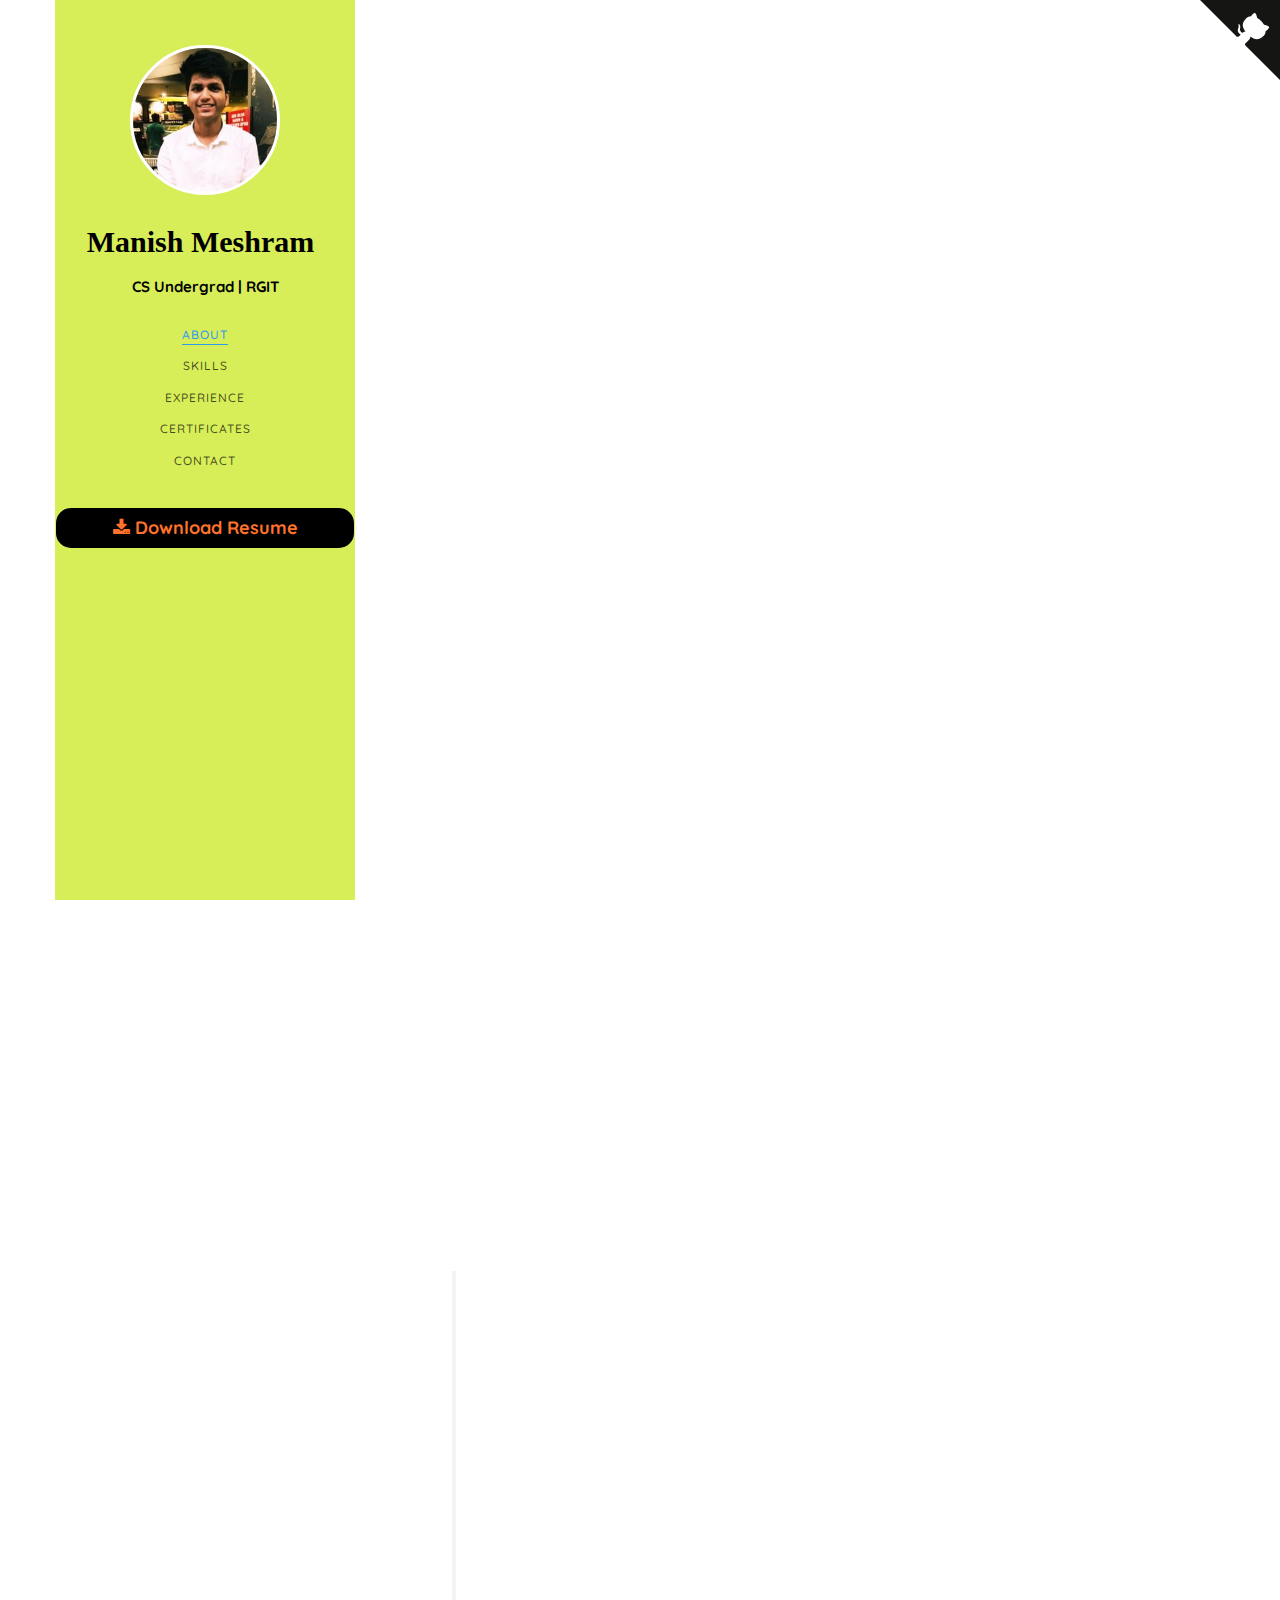
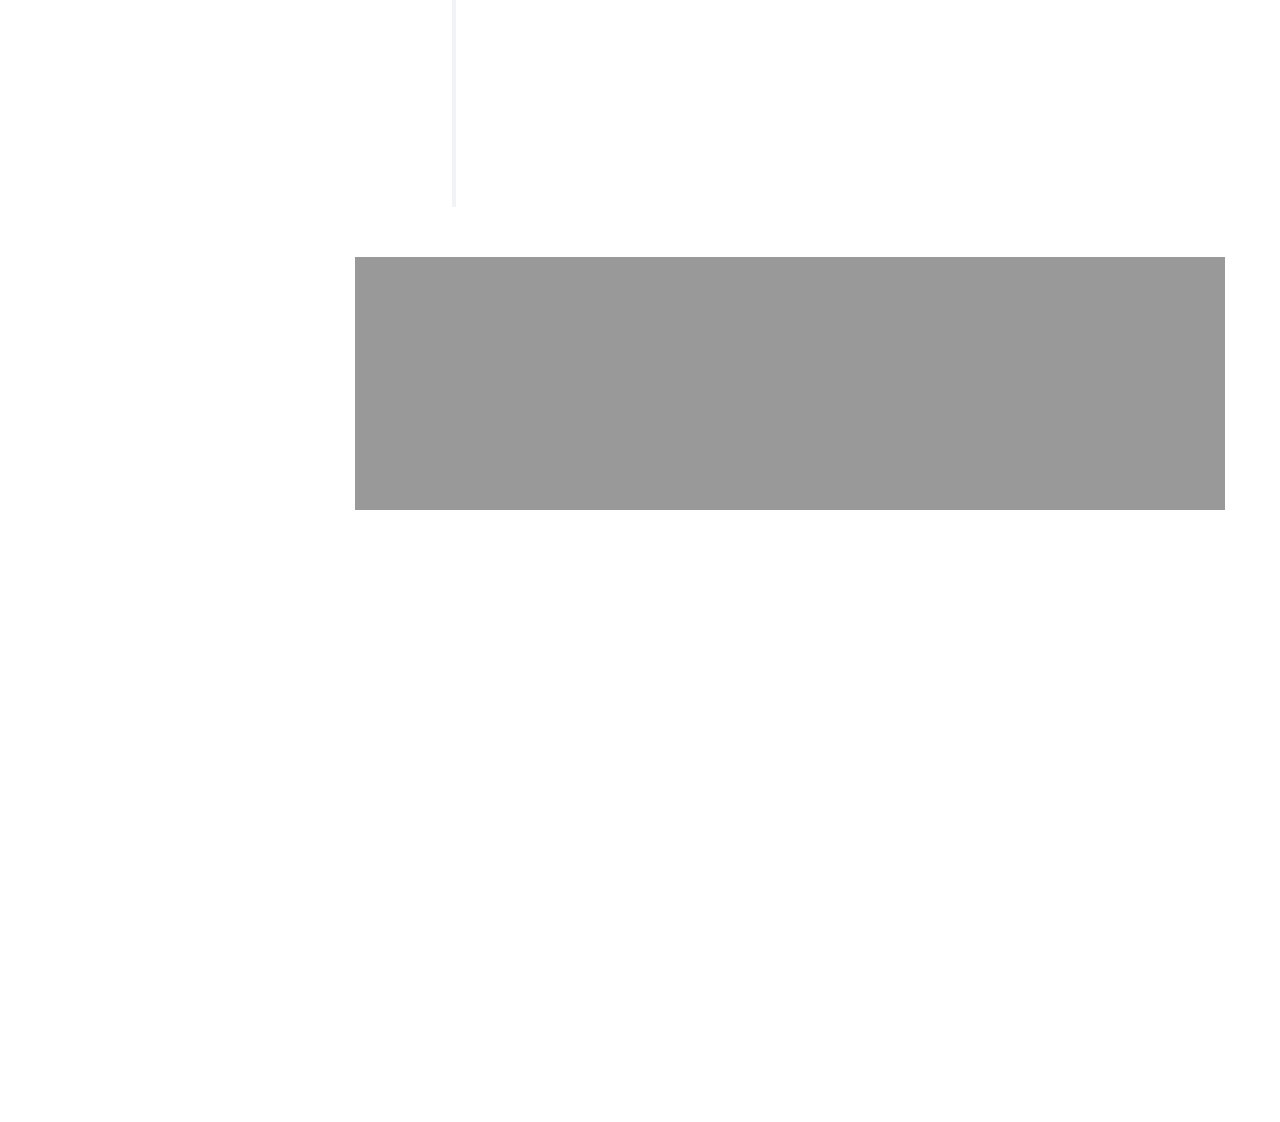
==== commit 56eb9615: "updated index.html" ====
--- a/index.html
+++ b/index.html
@@ -8,7 +8,8 @@
 	<meta name="description" content="Portfolio webpage of Manish Meshram" />
 	<meta name="keywords" content="portfolio,website,personal website,github,projects,computer science and engineering" />
 	<meta name="author" content="Manish Meshram" />
-   
+
+		
     <!--quora icon--> 
     <meta name="viewport" content="width=device-width, initial-scale=1">
     <link rel="stylesheet" href="https://cdnjs.cloudflare.com/ajax/libs/font-awesome/4.7.0/css/font-awesome.min.css">
@@ -56,12 +57,12 @@
 						<li><a href="#" data-nav-section="about">About</a></li>
 						<li><a href="#" data-nav-section="skills">Skills</a></li>
 						<li><a href="#" data-nav-section="experience">Experience</a></li>
-						<li><a href="#" data-nav-section="">Certificates</a></li> 
+						<li><a href="certificates.html" data-nav-section="certificates" class="external">Certificates</a></li> 
 						<li><a href="#" data-nav-section="contact">Contact</a></li><br>
 					</ul>
 				</div>
                 <div class="colorlib-footer" id="rcorners2">
-                <h3><strong><a href="/manishmeshram_CV.pdf"><i class="fa fa-download"></i> Download Resume</a></strong></h3>
+                <h3><strong><a href="/Manish Meshram.pdf"><i class="fa fa-download"></i> Download Resume</a></strong></h3>
                 </div>
             </nav>
 		</aside>
@@ -69,9 +70,9 @@
             <!--- Github ribbon ----------->
     <a href="https://github.com/manishmeshram51/manishmeshram51.github.io" class="github-corner" aria-label="View source on GitHub"><svg width="80" height="80" viewBox="0 0 250 250" style="fill:#151513; color:#fff; position: absolute; top: 0; border: 0; right: 0;" aria-hidden="true"><path d="M0,0 L115,115 L130,115 L142,142 L250,250 L250,0 Z"></path><path d="M128.3,109.0 C113.8,99.7 119.0,89.6 119.0,89.6 C122.0,82.7 120.5,78.6 120.5,78.6 C119.2,72.0 123.4,76.3 123.4,76.3 C127.3,80.9 125.5,87.3 125.5,87.3 C122.9,97.6 130.6,101.9 134.4,103.2" fill="currentColor" style="transform-origin: 130px 106px;" class="octo-arm"></path><path d="M115.0,115.0 C114.9,115.1 118.7,116.5 119.8,115.4 L133.7,101.6 C136.9,99.2 139.9,98.4 142.2,98.6 C133.8,88.0 127.5,74.4 143.8,58.0 C148.5,53.4 154.0,51.2 159.7,51.0 C160.3,49.4 163.2,43.6 171.4,40.1 C171.4,40.1 176.1,42.5 178.8,56.2 C183.1,58.6 187.2,61.8 190.9,65.4 C194.5,69.0 197.7,73.2 200.1,77.6 C213.8,80.2 216.3,84.9 216.3,84.9 C212.7,93.1 206.9,96.0 205.4,96.6 C205.1,102.4 203.0,107.8 198.3,112.5 C181.9,128.9 168.3,122.5 157.7,114.1 C157.9,116.9 156.7,120.9 152.7,124.9 L141.0,136.5 C139.8,137.7 141.6,141.9 141.8,141.8 Z" fill="currentColor" class="octo-body"></path></svg></a><style>.github-corner:hover .octo-arm{animation:octocat-wave 560ms ease-in-out}@keyframes octocat-wave{0%,100%{transform:rotate(0)}20%,60%{transform:rotate(-25deg)}40%,80%{transform:rotate(10deg)}}@media (max-width:500px){.github-corner:hover .octo-arm{animation:none}.github-corner .octo-arm{animation:octocat-wave 560ms ease-in-out}}</style>
             
-            <!----- main page--------->
+    <!----- main page--------->
     <div id="colorlib-main">
-        <section class="colorlib-about" data-section="about">
+    <section class="colorlib-about" data-section="about">
             <div class="colorlib-narrow-content">
 				<div class="row">
 				    <div class="col-md-12">
@@ -131,7 +132,16 @@
 								</div>
 				            </a>
                         </div>
-                       
+					   
+						<div class="col-md-3 animate-box" data-animate-effect="fadeInRight">
+				            <a href="#" target="_blank">
+                                <div class="services color-3">
+				                    <span class="icon2"><i class="icon-user"></i></span>
+				                    <h3>Neural Network <br>Deep Learning</h3>
+								</div>
+				            </a>
+						</div>
+						
 						<div class="col-md-3 animate-box" data-animate-effect="fadeInRight">
 				            <a href="#" target="_blank">
                                 <div class="services color-2">
@@ -139,6 +149,15 @@
 								    <h3>Django Framework</h3>
 								</div>
 				            </a>
+						</div>
+						
+						<div class="col-md-3 animate-box" data-animate-effect="fadeInRight">
+				            <a href="#" target="_blank">
+                                <div class="services color-1">
+								    <span class="icon2"><i class="fa fa-code"></i></span>
+								    <h3>Flask Framework<br></h3>
+								</div>
+				            </a>
                         </div>
 				       
 				    </div>
@@ -146,33 +165,7 @@
             </div>
         </div>
     </section>
-            
-     <!-- Counter part
-        <div id="colorlib-counter" class="colorlib-counters" style="background-image: url(images/cover_bg_1.jpg);" data-stellar-background-ratio="0.5">
-				<div class="overlay"></div>
-				<div class="colorlib-narrow-content">
-					<div class="row">
-					</div>
-					<div class="row">
-						<div class="col-md-3 text-center animate-box">
-							<span class="colorlib-counter js-counter" data-from="0" data-to="22" data-speed="5000" data-refresh-interval="50"></span>
-							<span class="colorlib-counter-label">Courses</span>
-						</div>
-						<div class="col-md-3 text-center animate-box">
-							<span class="colorlib-counter js-counter" data-from="0" data-to="14" data-speed="5000" data-refresh-interval="50"></span>
-							<span class="colorlib-counter-label">Projects and Apps</span>
-						</div>
-						<div class="col-md-3 text-center animate-box">
-							<span class="colorlib-counter js-counter" data-from="0" data-to="3" data-speed="5000" data-refresh-interval="50"></span>
-							<span class="colorlib-counter-label">Published Articles</span>
-						</div>
-						<div class="col-md-3 text-center animate-box">
-							<span class="colorlib-counter js-counter" data-from="0" data-to="75" data-speed="5000" data-refresh-interval="10"></span>
-							<span class="colorlib-counter-label">Percentile Internationally</span>
-						</div>
-					</div>
-				</div>
-			</div> --> 
+			
             
     <section class="colorlib-skills" data-section="skills">
         <div class="colorlib-narrow-content">
@@ -210,9 +203,9 @@
 				    <div class="progress-wrap">
 				        <h3>HTML/CSS/JavaScript</h3>
 				        <div class="progress">
-				            <div class="progress-bar color-3" role="progressbar" aria-valuenow="80"
-								  	aria-valuemin="0" aria-valuemax="100" style="width:85%">
-				                <span>80%</span>
+				            <div class="progress-bar color-3" role="progressbar" aria-valuenow="65"
+								  	aria-valuemin="0" aria-valuemax="100" style="width:65%">
+				                <span>65%</span>
 				            </div>
 				        </div>
 				    </div>
@@ -220,7 +213,7 @@
 				
 				<div class="col-md-6 animate-box" data-animate-effect="fadeInLeft">
 				    <div class="progress-wrap">
-				        <h3>Java/c++</h3>
+				        <h3>Java/C/C++</h3>
 				            <div class="progress">
 								<div class="progress-bar color-5" role="progressbar" aria-valuenow="60"
 								  	aria-valuemin="0" aria-valuemax="100" style="width:60%">
@@ -234,9 +227,9 @@
 				    <div class="progress-wrap">
 				        <h3>MySQL</h3>
 				        <div class="progress">
-				            <div class="progress-bar color-6" role="progressbar" aria-valuenow="89"
-								  	aria-valuemin="0" aria-valuemax="100" style="width:60%">
-								<span>89%</span>
+				            <div class="progress-bar color-6" role="progressbar" aria-valuenow="85"
+								  	aria-valuemin="0" aria-valuemax="100" style="width:85%">
+								<span>85%</span>
 				            </div>
 				        </div>
 				    </div>
@@ -244,11 +237,11 @@
             	
                 <div class="col-md-6 animate-box" data-animate-effect="fadeInRight">
 				    <div class="progress-wrap">
-				        <h3>OpenCV</h3>
+				        <h3>Machine Learning</h3>
 				        <div class="progress">
-				            <div class="progress-bar color-1" role="progressbar" aria-valuenow="30"
-								  	aria-valuemin="0" aria-valuemax="100" style="width:50%">
-								    <span>30%</span>
+				            <div class="progress-bar color-1" role="progressbar" aria-valuenow="60"
+								  	aria-valuemin="0" aria-valuemax="100" style="width:60%">
+								    <span>60%</span>
 				            </div>
 				        </div>
 				    </div>
@@ -273,7 +266,17 @@
 				<div class="col-md-12">
 				    <div class="timeline-centered">
 					   <article class="timeline-entry animate-box" data-animate-effect="fadeInRight">
-					       <div class="timeline-entry-inner">
+							<div class="timeline-entry-inner">
+								<div class="timeline-icon color-4">
+							   		<i class="icon-pen2"></i>
+						   		</div>
+								<div class="timeline-label">
+							   		<h2><a href="#">Commondove</a> <span>CR Intern</span></h2>
+							   		<p>Managed College pages and promoted the events.</p>
+						   		</div>
+					   		</div>
+
+							<div class="timeline-entry-inner">
                                 <div class="timeline-icon color-1">
 					               <i class="icon-pen2"></i>
 					           </div>
@@ -290,7 +293,7 @@
 					           </div>
                                 <div class="timeline-label">
 					               <h2><a href="#">The Sparks Foundation</a> <span>Technical Intern</span></h2>
-					               <p>Integrated payment gateway in django.</p>
+					               <p>Integrated payment gateway in Django And Worked on REST api in Django.</p>
 					           </div>
 					       </div>
 
@@ -315,7 +318,36 @@
 				</div>
             </div>
         </div>
-    </section>
+	</section>
+	
+	<!-- Counter part -->
+	<div id="colorlib-counter" class="colorlib-counters" style="background-image: url(images/cover_bg_1.png);" data-stellar-background-ratio="0.5">
+		<div class="overlay"></div>
+		<div class="colorlib-narrow-content">
+			<div class="row">
+			</div>
+			<div class="row">
+				<div class="col-md-3 text-center animate-box">
+					<span class="colorlib-counter js-counter" data-from="0" data-to="12" data-speed="5000" data-refresh-interval="50"></span>
+					<span class="colorlib-counter-label">Courses</span>
+				</div>
+				<div class="col-md-3 text-center animate-box">
+					<span class="colorlib-counter js-counter" data-from="0" data-to="15" data-speed="5000" data-refresh-interval="50"></span>
+					<span class="colorlib-counter-label">Projects and Apps</span>
+				</div>
+				<div class="col-md-3 text-center animate-box">
+					<span class="colorlib-counter js-counter" data-from="0" data-to="4" data-speed="5000" data-refresh-interval="50"></span>
+					<span class="colorlib-counter-label">Internships</span>
+				</div>
+				<div class="col-md-3 text-center animate-box">
+					<span class="colorlib-counter js-counter" data-from="0" data-to="9.03" data-speed="5000" data-refresh-interval="10"></span>
+					<span class="colorlib-counter-label">Percentile</span>
+				</div>
+			</div>
+		</div>
+	</div>
+	<!-- Counter -->
+
     <section class="colorlib-contact" data-section="contact">
         <div class="colorlib-narrow-content">
             <div class="row">
@@ -329,7 +361,9 @@
 				</div>
             </div>
         </div>
-    </section>
+	</section>
+	 
+
     <footer>
         <div class="wrapper">
             <div class="row row-bottom-padded-sm animate-box" data-animate-effect="fadeInLeft">
@@ -339,9 +373,16 @@
 					<a href="https://www.instagram.com/manishmeshram51/"><i class="icon-instagram"></i></a>
 					<a href="https://www.linkedin.com/in/manishmeshram51/"><i class="icon-linkedin2"></i></a>
                 <p><strong>Thanks for Visiting.</strong></p>
-                    <!--
-                    <div align=center><a href='https://www.counter12.com'><strong style="color: green">Site Visited: </strong><img src='https://www.counter12.com/img-w4C4CW3dADB69D3Y-9.gif' border='0' alt='web counter free'></a><script type='text/javascript' src='https://www.counter12.com/ad.js?id=w4C4CW3dADB69D3Y'></script></div>
-                	-->
+				
+				
+				<div align=center>
+					<a href='https://www.counter12.com'>
+						<strong style="color: green">Site Visited: </strong>
+						<img src='https://www.counter12.com/img-1Z263Z8CadDBCybW-9.gif' border='0' alt='visitas'>
+					</a>
+					<script type='text/javascript' src='https://www.counter12.com/ad.js?id=1Z263Z8CadDBCybW'></script>
+				</div>
+            
             </div>
         </div>
     </footer>
